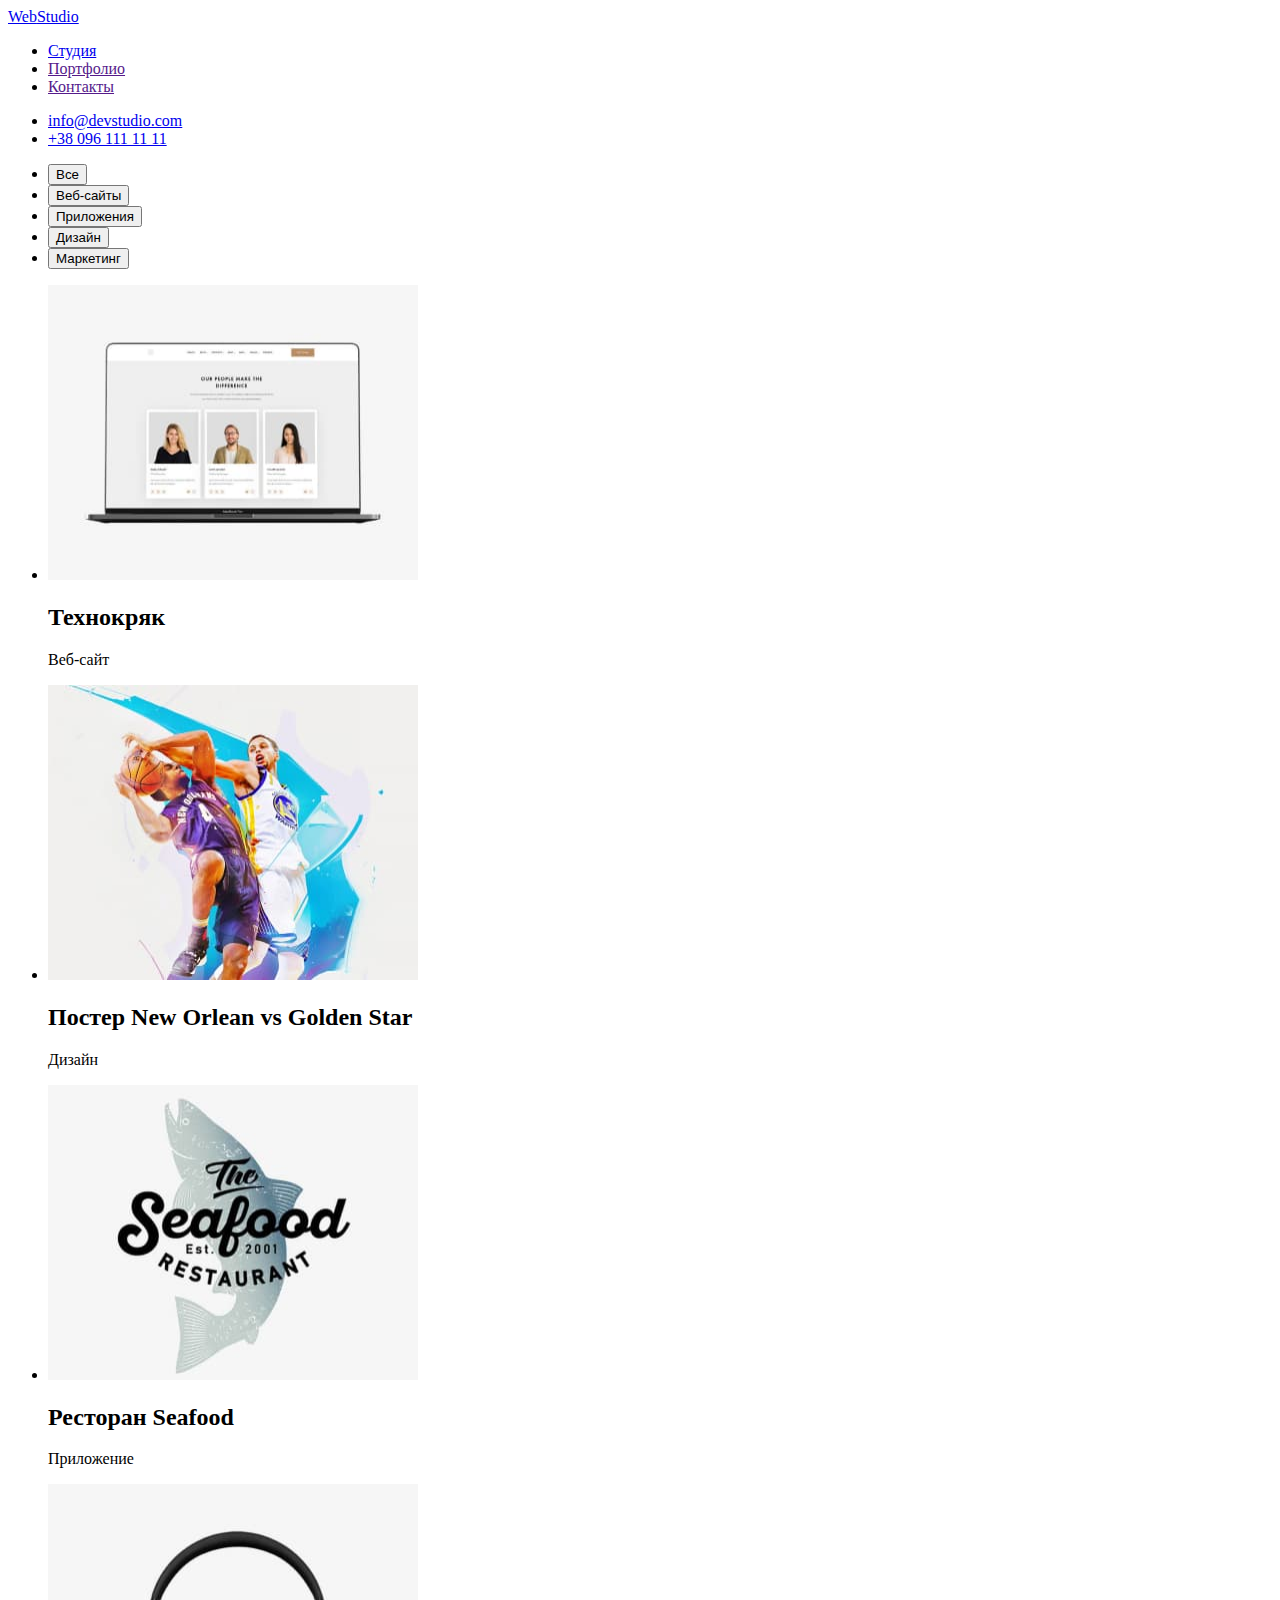
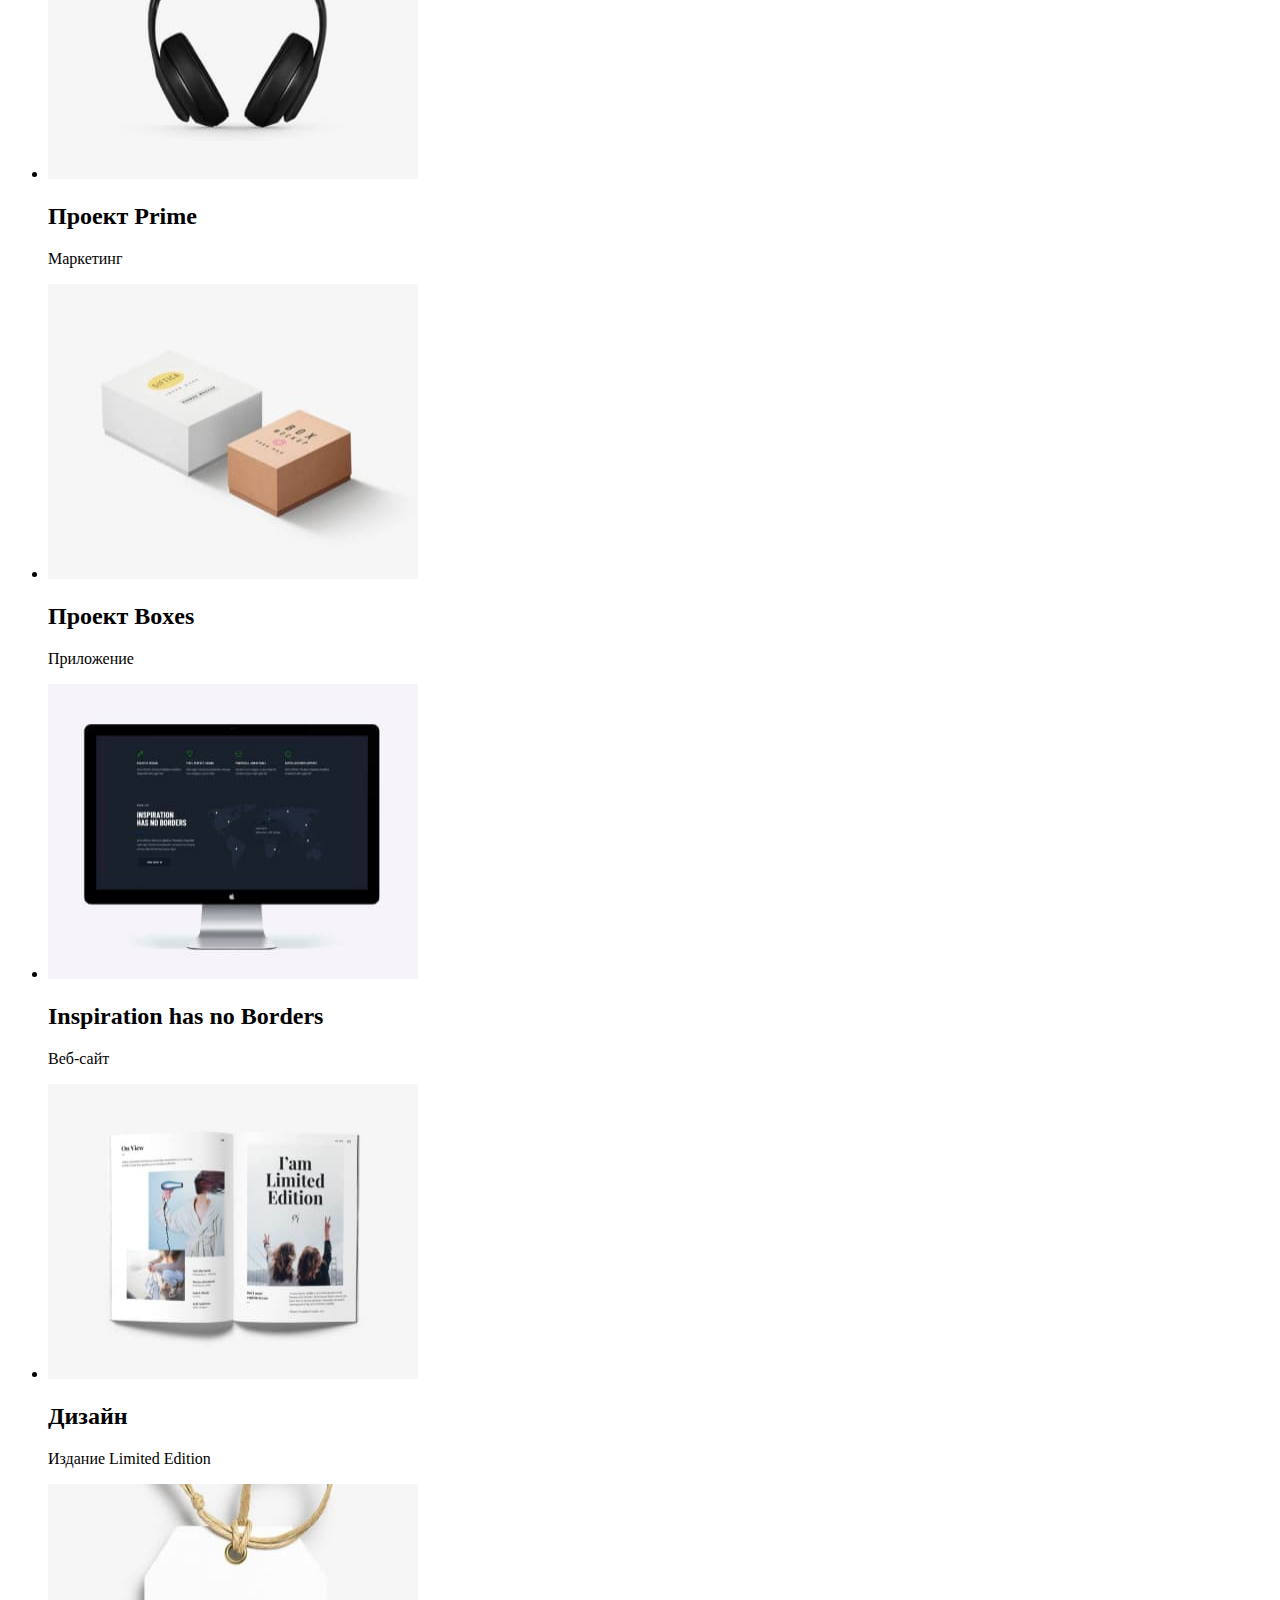
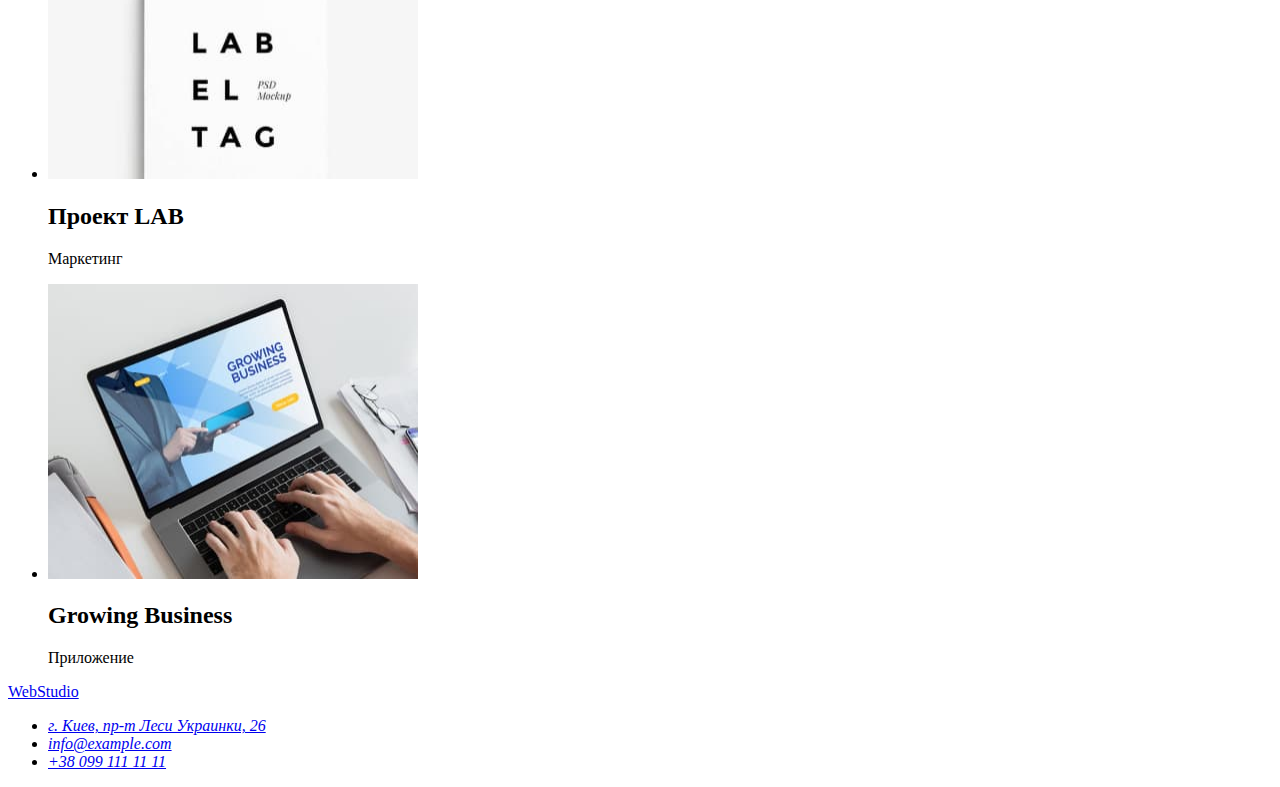
==== portfolio.html @ 89feb9c4 "+ шрифт" ====
<!DOCTYPE html>
<html lang="ru">
  <head>
    <meta charset="UTF-8" />
    <meta http-equiv="X-UA-Compatible" content="IE=edge" />
    <meta name="viewport" content="width=device-width, initial-scale=1.0" />
    <link rel="preconnect" href="https://fonts.googleapis.com" />
    <link rel="preconnect" href="https://fonts.gstatic.com" crossorigin />
    <link
      href="https://fonts.googleapis.com/css2?family=Raleway:wght@700&family=Roboto:wght@400;500;700;900&display=swap"
      rel="stylesheet"
    />
    <link rel="stylesheet" href="./css/styles.css" />
    <title>Портфолио</title>
  </head>
  <body>
    <header>
      <nav>
        <a href="/">Web<span>Studio</span></a>
        <ul>
          <li><a href="/index.html">Студия</a></li>
          <li><a href="">Портфолио</a></li>
          <li><a href="">Контакты</a></li>
        </ul>
      </nav>
      <ul>
        <li>
          <a href="mailto:info@devstudio.com">info@devstudio.com</a>
        </li>
        <li>
          <a href="tel:+380961111111">+38 096 111 11 11</a>
        </li>
      </ul>
    </header>
    <main>
      <section>
        <h1 hidden>Портфолио</h1>
        <ul>
          <li><button type="button">Все</button></li>
          <li><button type="button">Веб-сайты</button></li>
          <li><button type="button">Приложения</button></li>
          <li><button type="button">Дизайн</button></li>
          <li><button type="button">Маркетинг</button></li>
        </ul>
      </section>
      <section>
        <ul>
          <li>
            <img src="./images/portfolio/img.jpg" alt="ноутбук" width="370" height="295" />
            <h2>Технокряк</h2>
            <p>Веб-сайт</p>
          </li>
          <li>
            <img src="./images/portfolio/img2.jpg" alt="баскетбол" width="370" height="295" />
            <h2 lang="en">Постер New Orlean vs Golden Star</h2>
            <p>Дизайн</p>
          </li>
          <li>
            <img src="./images/portfolio/img3.jpg" alt="ресторан" width="370" height="295" />
            <h2 lang="en">Ресторан Seafood</h2>
            <p>Приложение</p>
          </li>
          <li>
            <img src="./images/portfolio/img4.jpg" alt="наушники" width="370" height="295" />
            <h2 lang="en">Проект Prime</h2>
            <p>Маркетинг</p>
          </li>
          <li>
            <img src="./images/portfolio/img5.jpg" alt="коробки" width="370" height="295" />
            <h2 lang="en">Проект Boxes</h2>
            <p>Приложение</p>
          </li>
          <li>
            <img src="./images/portfolio/img6.jpg" alt="монитор" width="370" height="295" />
            <h2 lang="en">Inspiration has no Borders</h2>
            <p>Веб-сайт</p>
          </li>
          <li>
            <img src="./images/portfolio/img7.jpg" alt="книга" width="370" height="295" />
            <h2>Дизайн</h2>
            <p lang="en">Издание Limited Edition</p>
          </li>
          <li>
            <img src="./images/portfolio/img8.jpg" alt="бирка" width="370" height="295" />
            <h2 lang="en">Проект LAB</h2>
            <p>Маркетинг</p>
          </li>
          <li>
            <img src="./images/portfolio/img9.jpg" alt="ноутбук" width="370" height="295" />
            <h2 lang="en">Growing Business</h2>
            <p>Приложение</p>
          </li>
        </ul>
      </section>
    </main>
    <footer>
      <a href="/">Web<span>Studio</span></a>
      <address>
        <ul>
          <li>
            <a
              href="https://goo.gl/maps/9qmAzHa2wMczzQS48"
              target="_blank"
              rel="noopener noreferrer"
              >г. Киев, пр-т Леси Украинки, 26</a
            >
          </li>
          <li>
            <a href="mailto:info@example.com">info@example.com</a>
          </li>
          <li>
            <a href="tel:+380991111111">+38 099 111 11 11</a>
          </li>
        </ul>
      </address>
    </footer>
  </body>
</html>
---- css/styles.css ----
/* font-family: 'Raleway', sans-serif;
font-family: 'Roboto', sans-serif; */
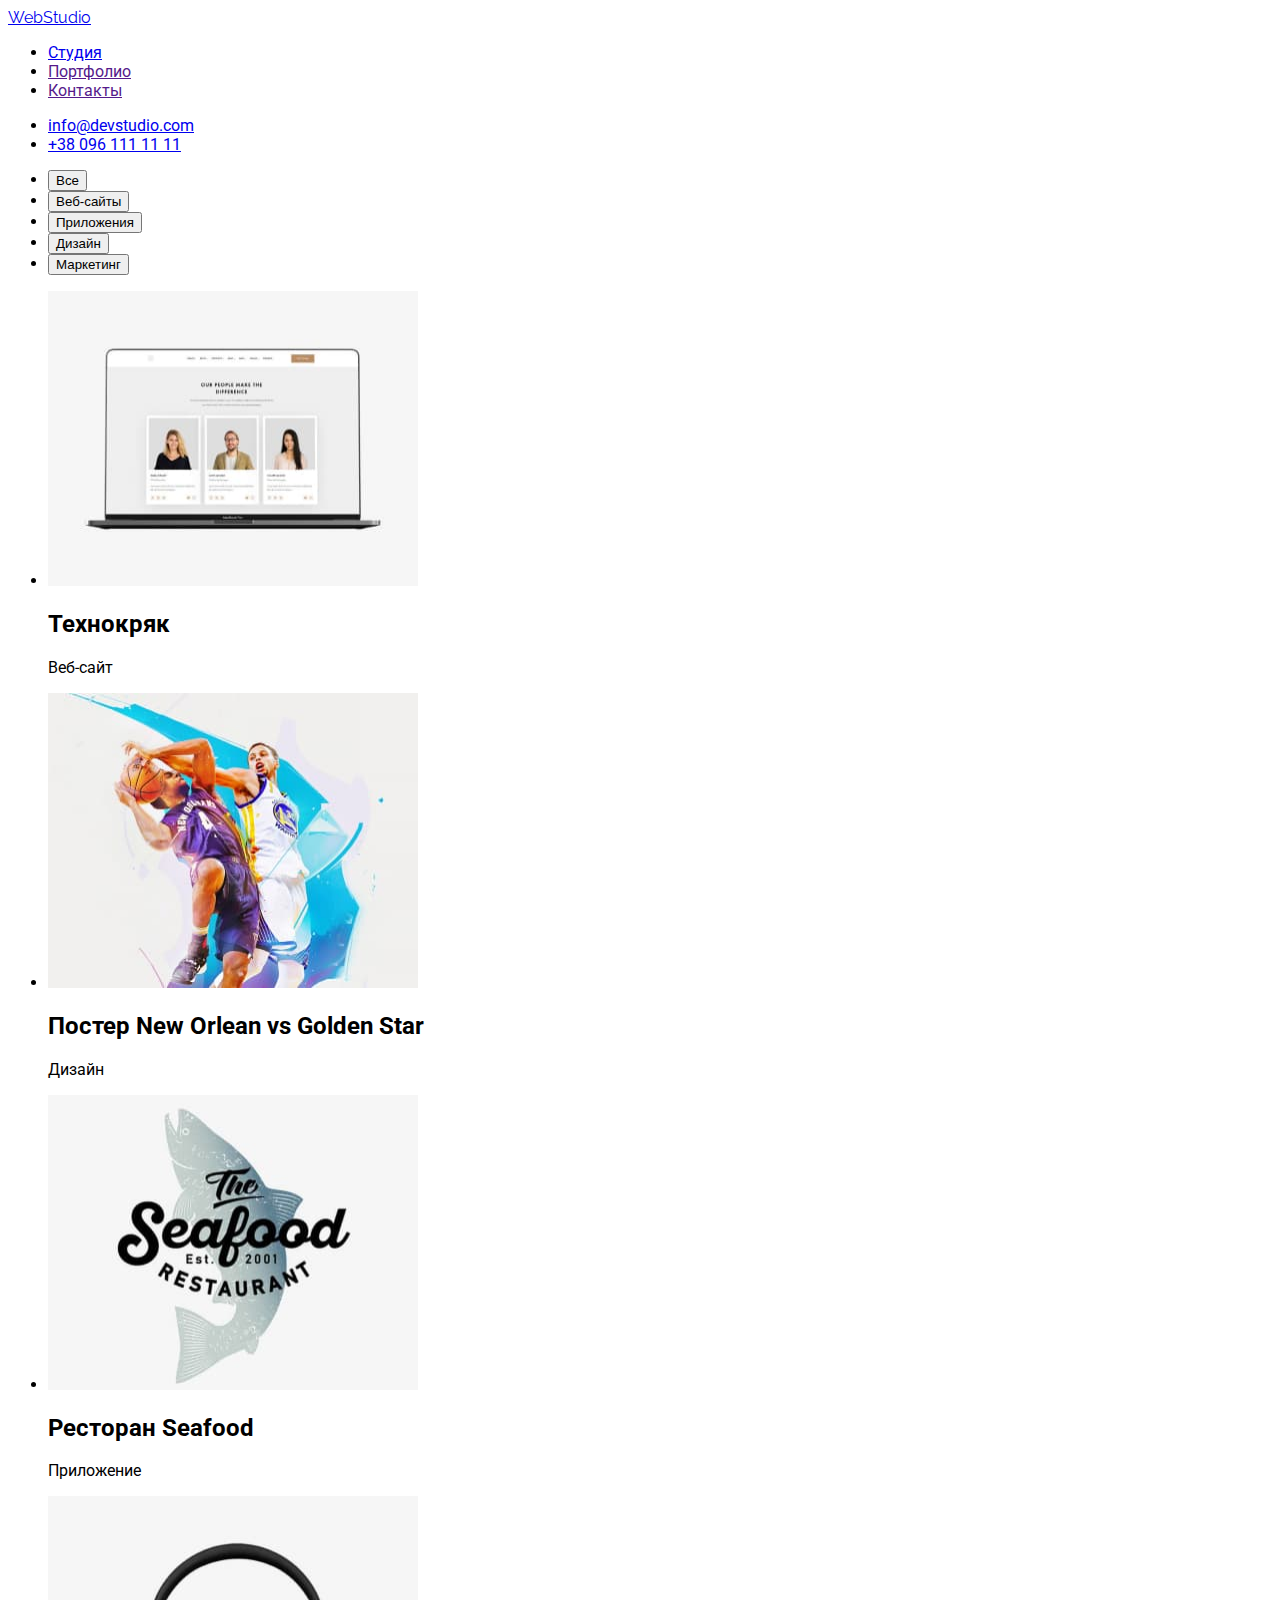
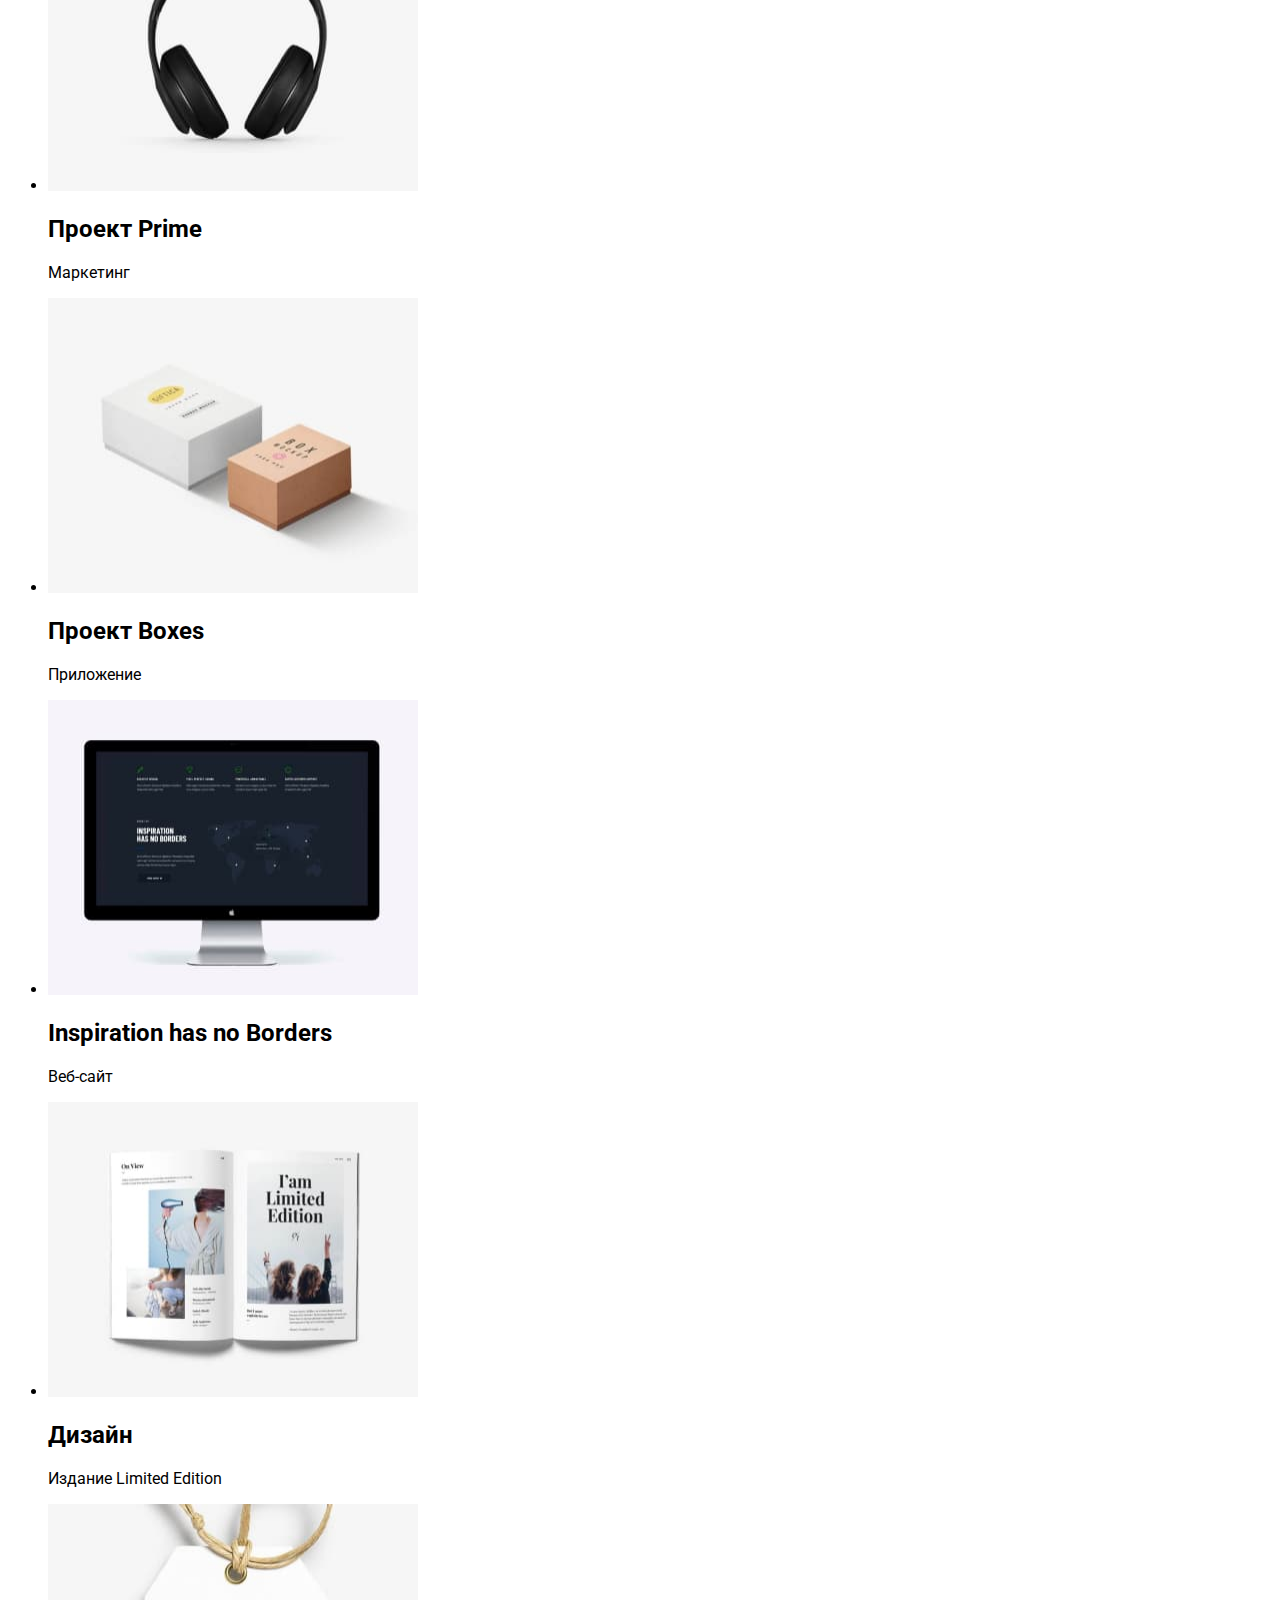
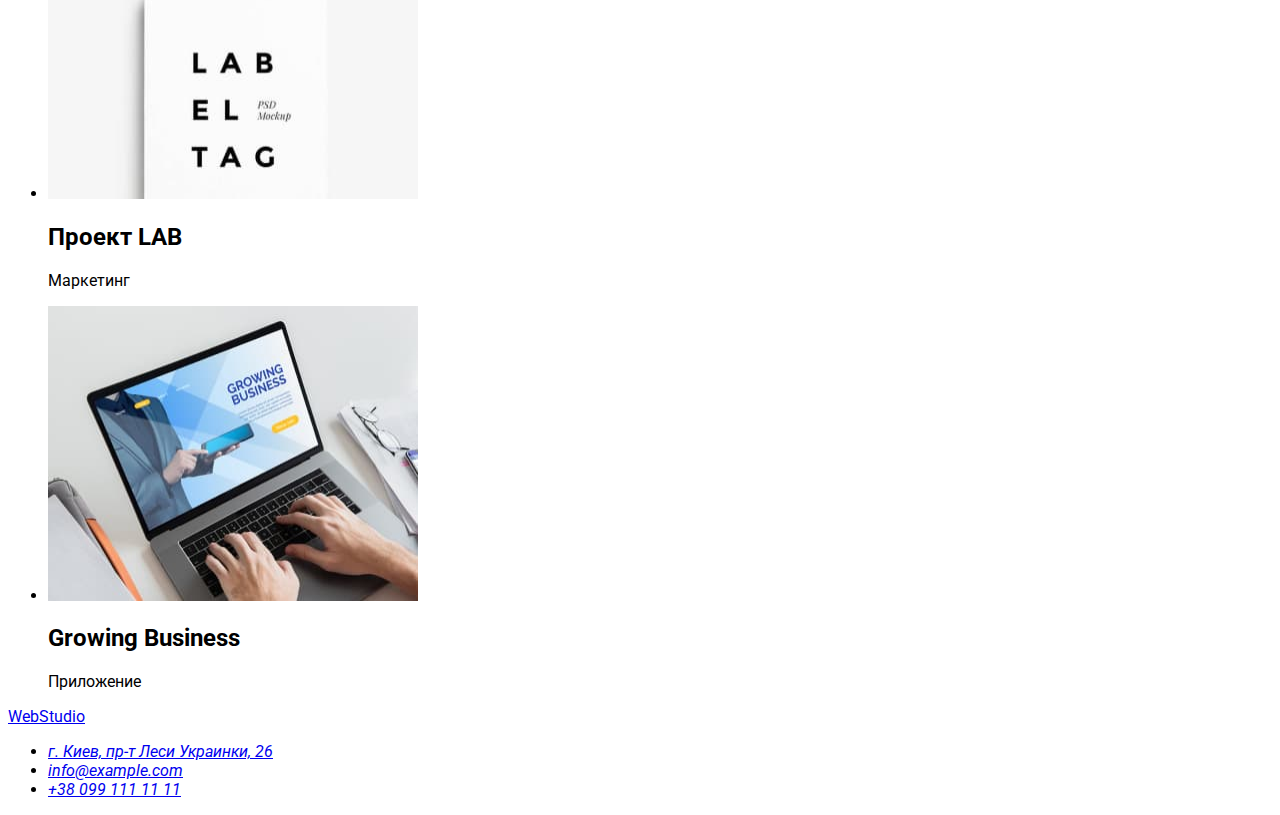
==== commit cb4f71e2: "pause" ====
--- a/portfolio.html
+++ b/portfolio.html
@@ -16,7 +16,7 @@
   <body>
     <header>
       <nav>
-        <a href="/">Web<span>Studio</span></a>
+        <a class="logo-style" href="/">Web<span class="logo-studio">Studio</span></a>
         <ul>
           <li><a href="/index.html">Студия</a></li>
           <li><a href="">Портфолио</a></li>
@@ -94,7 +94,7 @@
       </section>
     </main>
     <footer>
-      <a href="/">Web<span>Studio</span></a>
+      <a class="logo-style-footer" href="/">Web<span class="logo-studio-footer">Studio</span></a>
       <address>
         <ul>
           <li>
--- a/css/styles.css
+++ b/css/styles.css
@@ -1,2 +1,33 @@
 /* font-family: 'Raleway', sans-serif;
 font-family: 'Roboto', sans-serif; */
+
+:root {
+  --primary-font: 'Roboto', sans-serif;
+  --secondary-font: 'Raleway', sans-serif;
+  --primary-text: #757575;
+  --secondary-text: #212121;
+  --accent-color: #2196f3;
+}
+
+body {
+  font-family: var(--primary-font);
+}
+
+@@@@@@@@@@@@@@@@@@@@@@@@@@@@@@@@@@@@@@@@@ /* Logo */@@@@@@@@@@@@@@@@@@@@@@@@@@@@@@@@@@@@@@@@@;
+
+.logo-style {
+  color: var(--accent-color);
+}
+
+.logo-style,
+.logo-studio {
+  font-family: var(--secondary-font);
+}
+
+.link {
+  text-decoration: none;
+}
+
+.list {
+  list-style: none;
+}
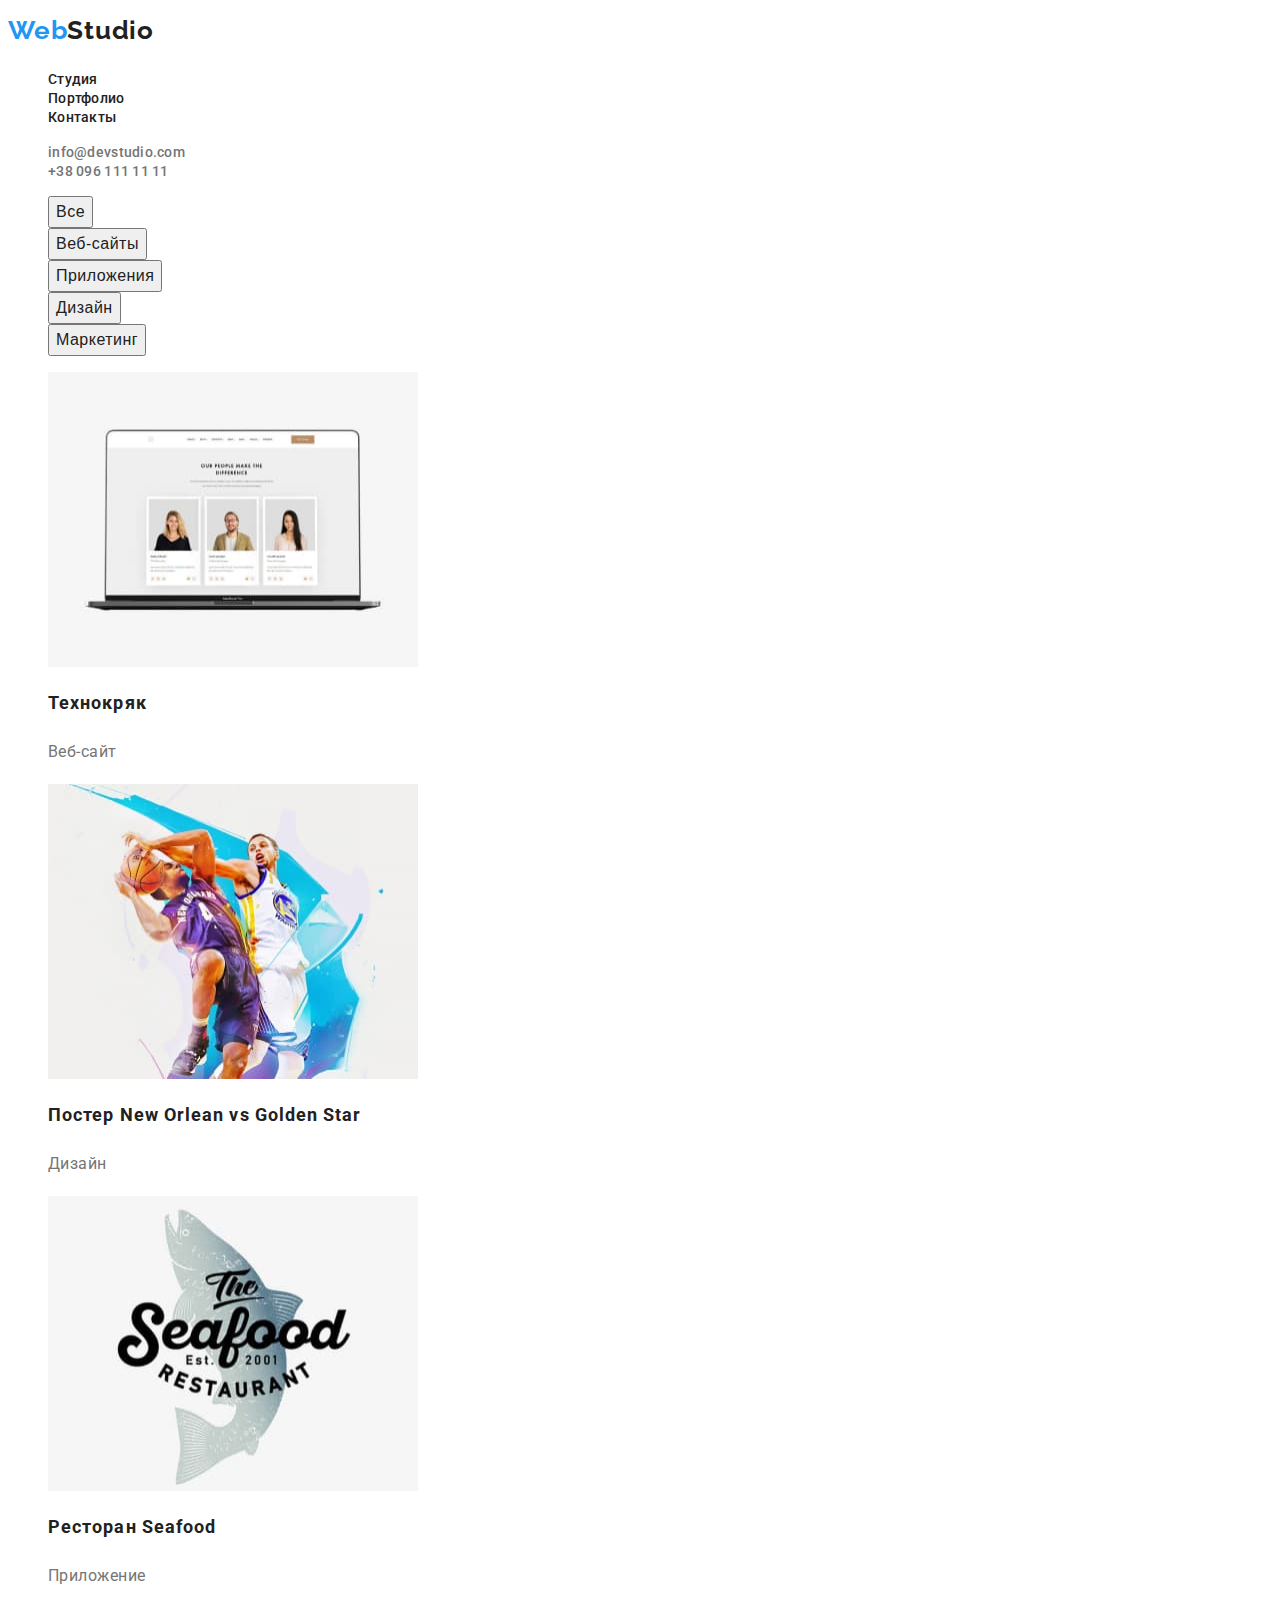
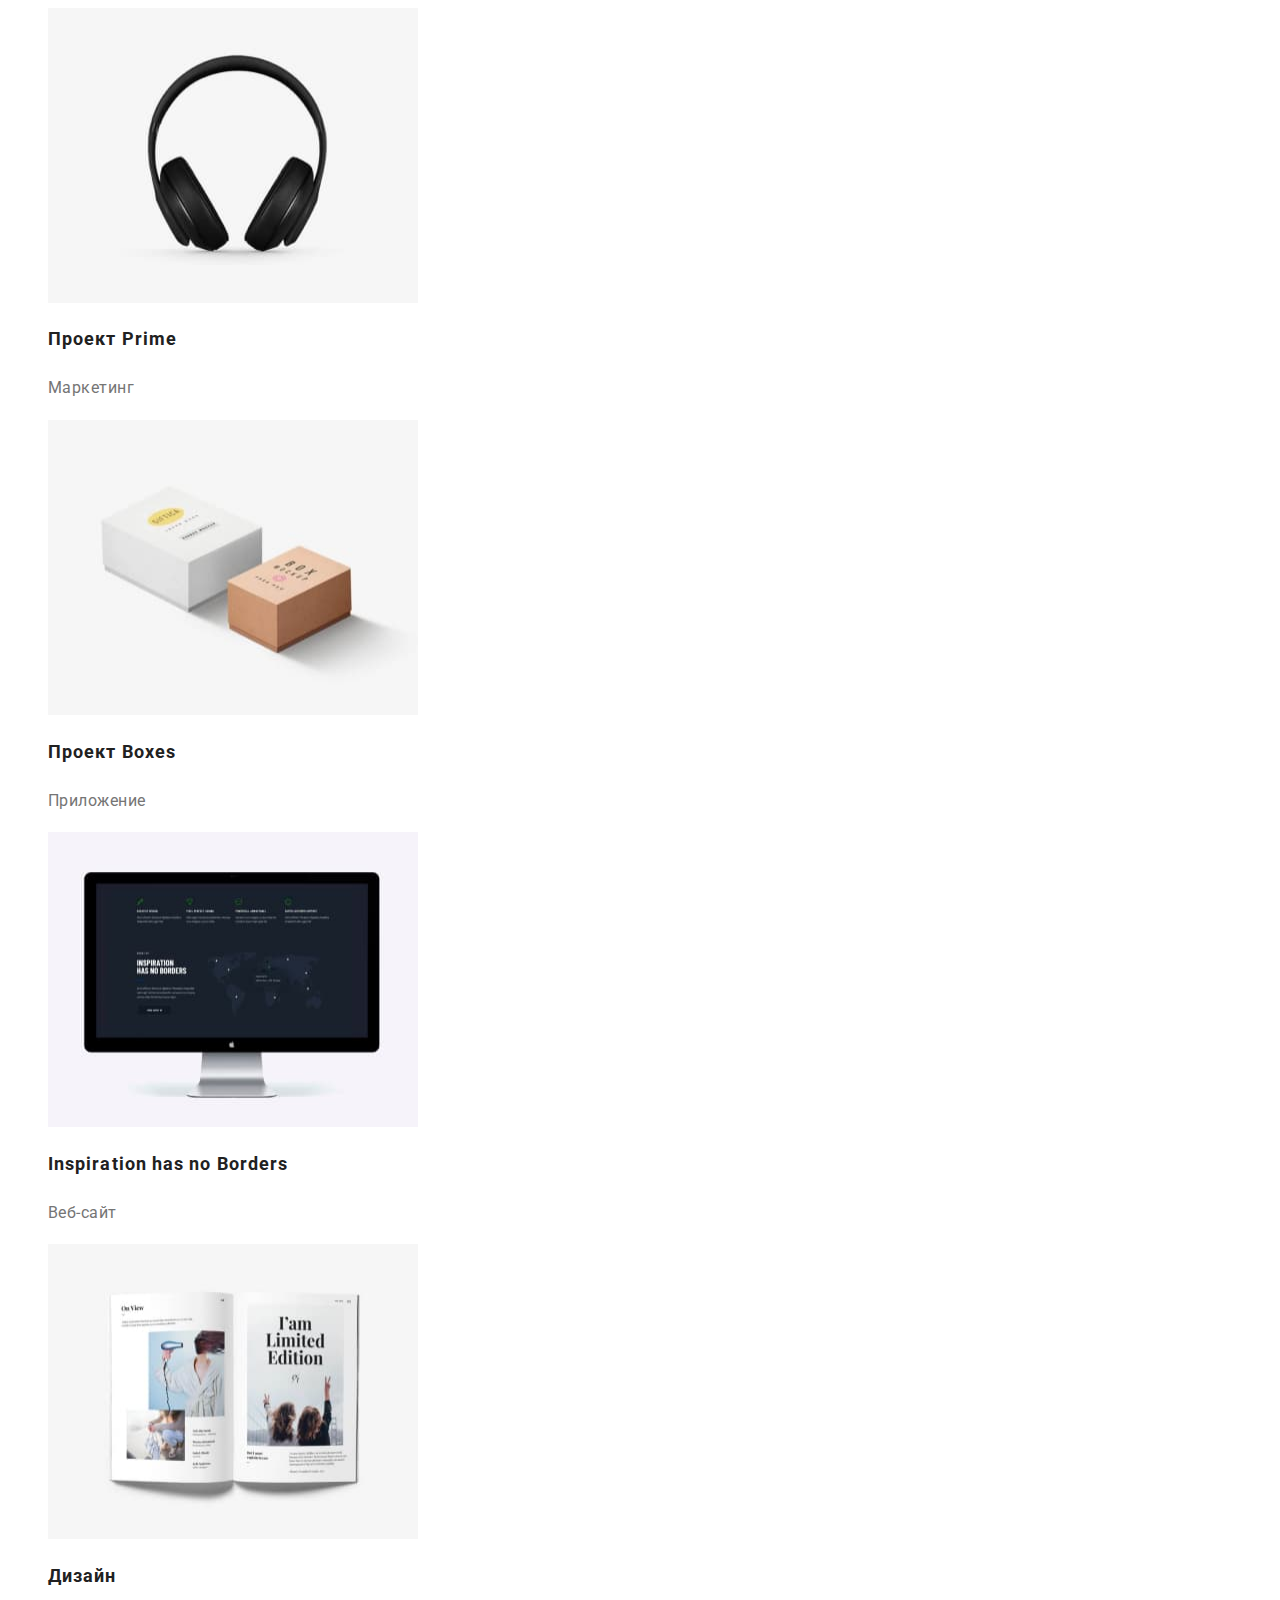
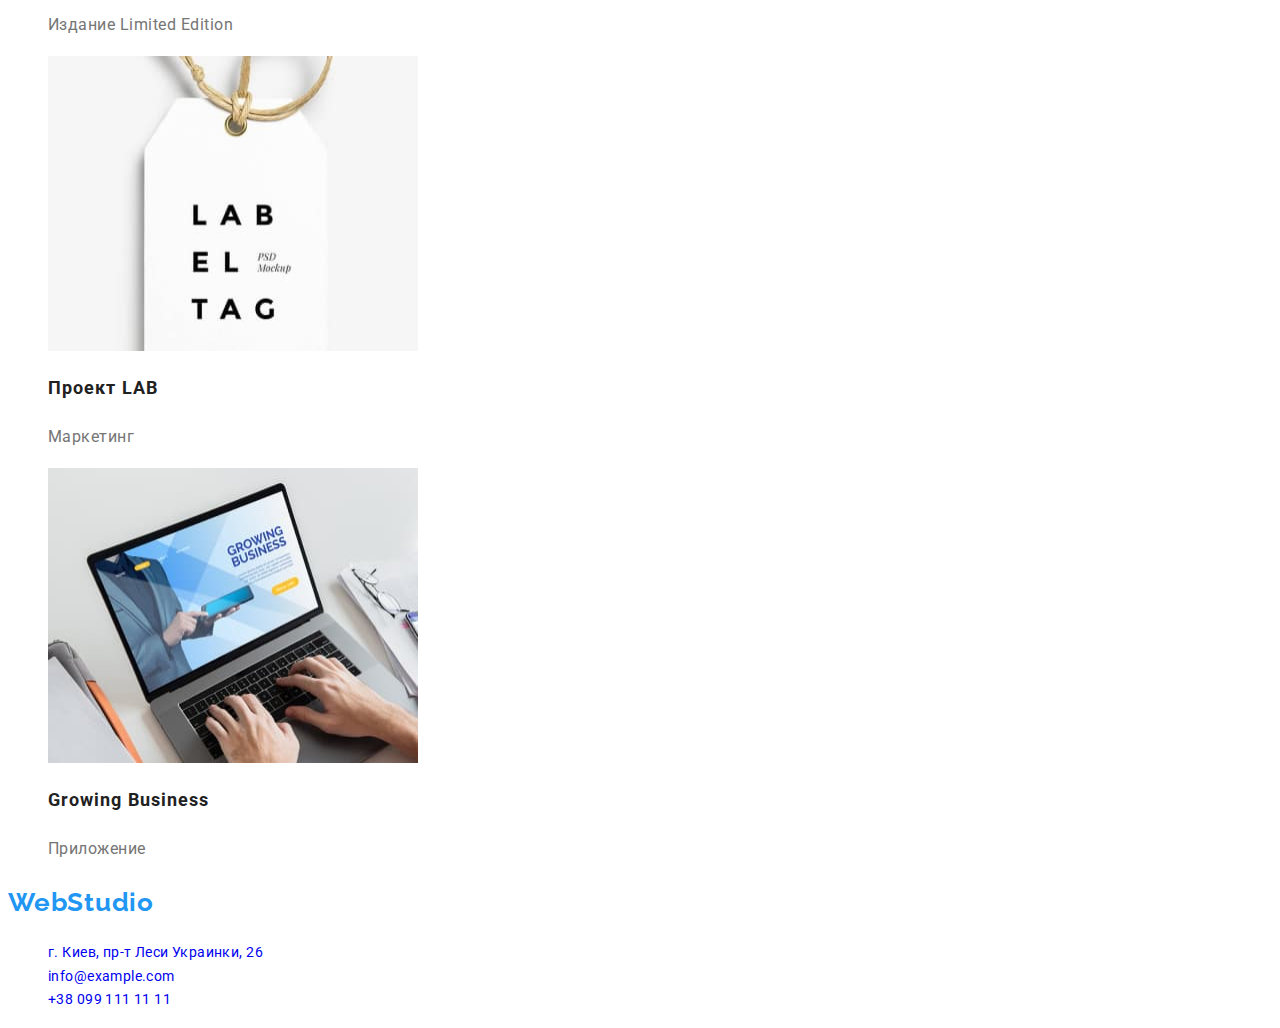
==== commit f835c430: "fatality" ====
--- a/portfolio.html
+++ b/portfolio.html
@@ -15,101 +15,107 @@
   </head>
   <body>
     <header>
+      <!-- logo -->
       <nav>
-        <a class="logo-style" href="/">Web<span class="logo-studio">Studio</span></a>
-        <ul>
-          <li><a href="/index.html">Студия</a></li>
-          <li><a href="">Портфолио</a></li>
-          <li><a href="">Контакты</a></li>
+        <a class="logo-style link" href="/">Web<span class="logo-studio link">Studio</span> </a>
+        <!-- /Logo -->
+        <ul class="menu-list list">
+          <li class="menu-item"><a class="menu-link link" href="/index.html">Студия</a></li>
+          <li class="menu-item"><a class="menu-link link" href="/portfolio.html">Портфолио</a></li>
+          <li class="menu-item"><a class="menu-link link" href="">Контакты</a></li>
         </ul>
       </nav>
-      <ul>
+      <ul class="list">
         <li>
-          <a href="mailto:info@devstudio.com">info@devstudio.com</a>
+          <a class="contact link" href="mailto:info@devstudio.com">info@devstudio.com</a>
         </li>
         <li>
-          <a href="tel:+380961111111">+38 096 111 11 11</a>
+          <a class="contact link" href="tel:+380961111111">+38 096 111 11 11</a>
         </li>
       </ul>
     </header>
     <main>
       <section>
         <h1 hidden>Портфолио</h1>
-        <ul>
-          <li><button type="button">Все</button></li>
-          <li><button type="button">Веб-сайты</button></li>
-          <li><button type="button">Приложения</button></li>
-          <li><button type="button">Дизайн</button></li>
-          <li><button type="button">Маркетинг</button></li>
+        <ul class="list">
+          <li><button class="style-btm-filter" type="button">Все</button></li>
+          <li><button class="style-btm-filter" type="button">Веб-сайты</button></li>
+          <li><button class="style-btm-filter" type="button">Приложения</button></li>
+          <li><button class="style-btm-filter" type="button">Дизайн</button></li>
+          <li><button class="style-btm-filter" type="button">Маркетинг</button></li>
         </ul>
       </section>
       <section>
-        <ul>
+        <ul class="list">
           <li>
             <img src="./images/portfolio/img.jpg" alt="ноутбук" width="370" height="295" />
-            <h2>Технокряк</h2>
-            <p>Веб-сайт</p>
+            <h2 class="gallery-jpg">Технокряк</h2>
+            <p class="general-description">Веб-сайт</p>
           </li>
           <li>
             <img src="./images/portfolio/img2.jpg" alt="баскетбол" width="370" height="295" />
-            <h2 lang="en">Постер New Orlean vs Golden Star</h2>
-            <p>Дизайн</p>
+            <h2 class="gallery-jpg" lang="en">Постер New Orlean vs Golden Star</h2>
+            <p class="general-description">Дизайн</p>
           </li>
           <li>
             <img src="./images/portfolio/img3.jpg" alt="ресторан" width="370" height="295" />
-            <h2 lang="en">Ресторан Seafood</h2>
-            <p>Приложение</p>
+            <h2 class="gallery-jpg" lang="en">Ресторан Seafood</h2>
+            <p class="general-description">Приложение</p>
           </li>
           <li>
             <img src="./images/portfolio/img4.jpg" alt="наушники" width="370" height="295" />
-            <h2 lang="en">Проект Prime</h2>
-            <p>Маркетинг</p>
+            <h2 class="gallery-jpg" lang="en">Проект Prime</h2>
+            <p class="general-description">Маркетинг</p>
           </li>
           <li>
             <img src="./images/portfolio/img5.jpg" alt="коробки" width="370" height="295" />
-            <h2 lang="en">Проект Boxes</h2>
-            <p>Приложение</p>
+            <h2 class="gallery-jpg" lang="en">Проект Boxes</h2>
+            <p class="general-description">Приложение</p>
           </li>
           <li>
             <img src="./images/portfolio/img6.jpg" alt="монитор" width="370" height="295" />
-            <h2 lang="en">Inspiration has no Borders</h2>
-            <p>Веб-сайт</p>
+            <h2 class="gallery-jpg" lang="en">Inspiration has no Borders</h2>
+            <p class="general-description">Веб-сайт</p>
           </li>
           <li>
             <img src="./images/portfolio/img7.jpg" alt="книга" width="370" height="295" />
-            <h2>Дизайн</h2>
-            <p lang="en">Издание Limited Edition</p>
+            <h2 class="gallery-jpg">Дизайн</h2>
+            <p class="general-description" lang="en">Издание Limited Edition</p>
           </li>
           <li>
             <img src="./images/portfolio/img8.jpg" alt="бирка" width="370" height="295" />
-            <h2 lang="en">Проект LAB</h2>
-            <p>Маркетинг</p>
+            <h2 class="gallery-jpg" lang="en">Проект LAB</h2>
+            <p class="general-description">Маркетинг</p>
           </li>
           <li>
             <img src="./images/portfolio/img9.jpg" alt="ноутбук" width="370" height="295" />
-            <h2 lang="en">Growing Business</h2>
-            <p>Приложение</p>
+            <h2 class="gallery-jpg" lang="en">Growing Business</h2>
+            <p class="general-description">Приложение</p>
           </li>
         </ul>
       </section>
     </main>
     <footer>
-      <a class="logo-style-footer" href="/">Web<span class="logo-studio-footer">Studio</span></a>
+      <a class="logo-style-footer link" href="/"
+        >Web<span class="logo-studio-footer link">Studio</span>
+      </a>
       <address>
-        <ul>
+        <ul class="list">
           <li>
             <a
+              class="contact-map link"
               href="https://goo.gl/maps/9qmAzHa2wMczzQS48"
               target="_blank"
               rel="noopener noreferrer"
-              >г. Киев, пр-т Леси Украинки, 26</a
             >
+              г. Киев, пр-т Леси Украинки, 26
+            </a>
           </li>
           <li>
-            <a href="mailto:info@example.com">info@example.com</a>
+            <a class="contact-footer link" href="mailto:info@example.com">info@example.com</a>
           </li>
           <li>
-            <a href="tel:+380991111111">+38 099 111 11 11</a>
+            <a class="contact-footer link" href="tel:+380991111111">+38 099 111 11 11</a>
           </li>
         </ul>
       </address>
--- a/css/styles.css
+++ b/css/styles.css
@@ -7,20 +7,23 @@
   --primary-text: #757575;
   --secondary-text: #212121;
   --accent-color: #2196f3;
+  --secondary-text-white: #ffffff;
 }
 
 body {
   font-family: var(--primary-font);
-}
-
-@@@@@@@@@@@@@@@@@@@@@@@@@@@@@@@@@@@@@@@@@ /* Logo */@@@@@@@@@@@@@@@@@@@@@@@@@@@@@@@@@@@@@@@@@;
-
-.logo-style {
-  color: var(--accent-color);
+  color: var(--primary-text);
+}
+
+address {
+  font-family: var(--primary-font);
+  font-style: normal;
 }
 
 .logo-style,
-.logo-studio {
+.logo-studio,
+.logo-style-footer,
+.logo-studio-footer {
   font-family: var(--secondary-font);
 }
 
@@ -31,3 +34,210 @@
 .list {
   list-style: none;
 }
+
+/* Logo */ /* Logo */ /* Logo */ /* Logo */ /* Logo */
+.logo-style {
+  color: var(--accent-color);
+}
+.logo-studio {
+  color: var(--secondary-text);
+}
+
+.logo-style-footer {
+  color: var(--accent-color);
+}
+.logo-studio-footer {
+  /* color: var(--secondary-text-white); */
+}
+.logo-style {
+  font-weight: 700;
+  font-size: 26px;
+  line-height: 1.19cm;
+  letter-spacing: 0.03em;
+}
+.logo-studio {
+  font-weight: 700;
+  font-size: 26px;
+  line-height: 1.19cm;
+  letter-spacing: 0.03em;
+}
+
+.logo-style-footer {
+  font-weight: 700;
+  font-size: 26px;
+  line-height: 1.19cm;
+  letter-spacing: 0.03em;
+}
+.logo-studio-footer {
+  font-weight: 700;
+  font-size: 26px;
+  line-height: 1.19cm;
+  letter-spacing: 0.03em;
+}
+/* /Logo */ /* /Logo */ /* /Logo */ /* /Logo */ /* /Logo */
+
+/* header */ /* header */ /* header */ /* header */ /* header */
+.menu-link:hover,
+.menu-link:focus {
+  color: var(--accent-color);
+}
+
+.contact:hover,
+.contact:focus {
+  color: var(--accent-color);
+}
+
+.contact-footer:hover,
+.contact-footer:focus {
+  color: var(--accent-color);
+}
+
+.contact-map:hover,
+.contact-map:focus {
+  color: var(--accent-color);
+}
+
+.menu-link {
+  font-weight: 500;
+  font-size: 14px;
+  line-height: 1.14;
+  letter-spacing: 0.02em;
+  color: var(--secondary-text);
+}
+
+/* /header */ /* /header */ /* /header */ /* /header */ /* /header */
+
+/* Description */ /* Description */ /* Description */ /* Description */
+
+.description-header {
+  font-weight: 900;
+  font-size: 44px;
+  line-height: 1.36;
+  text-align: center;
+  letter-spacing: 0.06em;
+  text-transform: uppercase;
+  /* color: var(--secondary-text-white); */
+}
+
+.style-btm {
+  font-weight: 700;
+  font-size: 16px;
+  line-height: 1.88;
+  display: flex;
+  letter-spacing: 0.06em;
+  align-items: center;
+  text-align: center;
+  cursor: pointer;
+}
+
+.style-btm:hover,
+.style-btm:focus {
+  background-color: var(--accent-color);
+  color: var(--secondary-text-white);
+}
+.description-hdr {
+  font-weight: 700;
+  font-size: 14px;
+  line-height: 1.14;
+  letter-spacing: 0.03em;
+  text-transform: uppercase;
+  color: var(--secondary-text);
+}
+
+.description-text {
+  font-weight: 400;
+  font-size: 14px;
+  line-height: 1.71;
+  letter-spacing: 0.03em;
+}
+
+/* Description */ /* Description */ /* Description */ /* Description */
+
+/* About */ /* About */ /* About */ /* About */ /* About */ /* About */
+.titel {
+  font-weight: 700;
+  font-size: 36px;
+  line-height: 1.166;
+  text-align: center;
+  letter-spacing: 0.03em;
+  color: var(--secondary-text);
+}
+
+/* About */ /* About */ /* About */ /* About */ /* About */ /* About */
+
+/* Team */ /* Team */ /* Team */ /* Team */ /* Team */ /* Team */ /* Team */
+
+.team-name {
+  font-weight: 500;
+  font-size: 16px;
+  line-height: 1.19;
+  text-align: center;
+  letter-spacing: 0.03em;
+  color: var(--secondary-text);
+}
+
+.team-job {
+  font-weight: 400;
+  font-size: 16px;
+  line-height: 1.19;
+  text-align: center;
+  letter-spacing: 0.03em;
+}
+/* Team */ /* Team */ /* Team */ /* Team */ /* Team */ /* Team */ /* Team */
+
+/* contact */ /* contact */ /* contact */ /* contact */ /* contact */
+.contact {
+  font-weight: 500;
+  font-size: 14px;
+  line-height: 1.14;
+  letter-spacing: 0.02em;
+  color: var(--primary-text);
+}
+
+.contact-map {
+  font-size: 14px;
+  line-height: 1.71;
+  letter-spacing: 0.03em;
+  /* color: var(--secondary-text-white); */
+}
+
+.contact-footer {
+  font-size: 14px;
+  line-height: 1.71;
+  letter-spacing: 0.03em;
+
+  /* color: rgba(255, 255, 255, 0.6); */
+}
+
+/* contact */ /* contact */ /* contact */ /* contact */ /* contact */
+
+/* PORTFOLIO */ /* PORTFOLIO */ /* PORTFOLIO */ /* PORTFOLIO */ /* PORTFOLIO */ /* PORTFOLIO */
+.style-btm-filter:hover,
+.style-btm-filter:focus {
+  background-color: var(--accent-color);
+  color: var(--secondary-text-white);
+}
+
+.style-btm-filter {
+  font-weight: 500;
+  font-size: 16px;
+  line-height: 1.62;
+  text-align: center;
+  letter-spacing: 0.03em;
+  color: var(--secondary-text);
+}
+
+.gallery-jpg {
+  font-weight: 700;
+  font-size: 18px;
+  line-height: 2;
+  letter-spacing: 0.06em;
+  color: var(--secondary-text);
+}
+
+.general-description {
+  font-size: 16px;
+  line-height: 1.88;
+  letter-spacing: 0.03em;
+}
+/* PORTFOLIO */ /* PORTFOLIO */ /* PORTFOLIO */ /* PORTFOLIO */ /* PORTFOLIO */ /* PORTFOLIO */
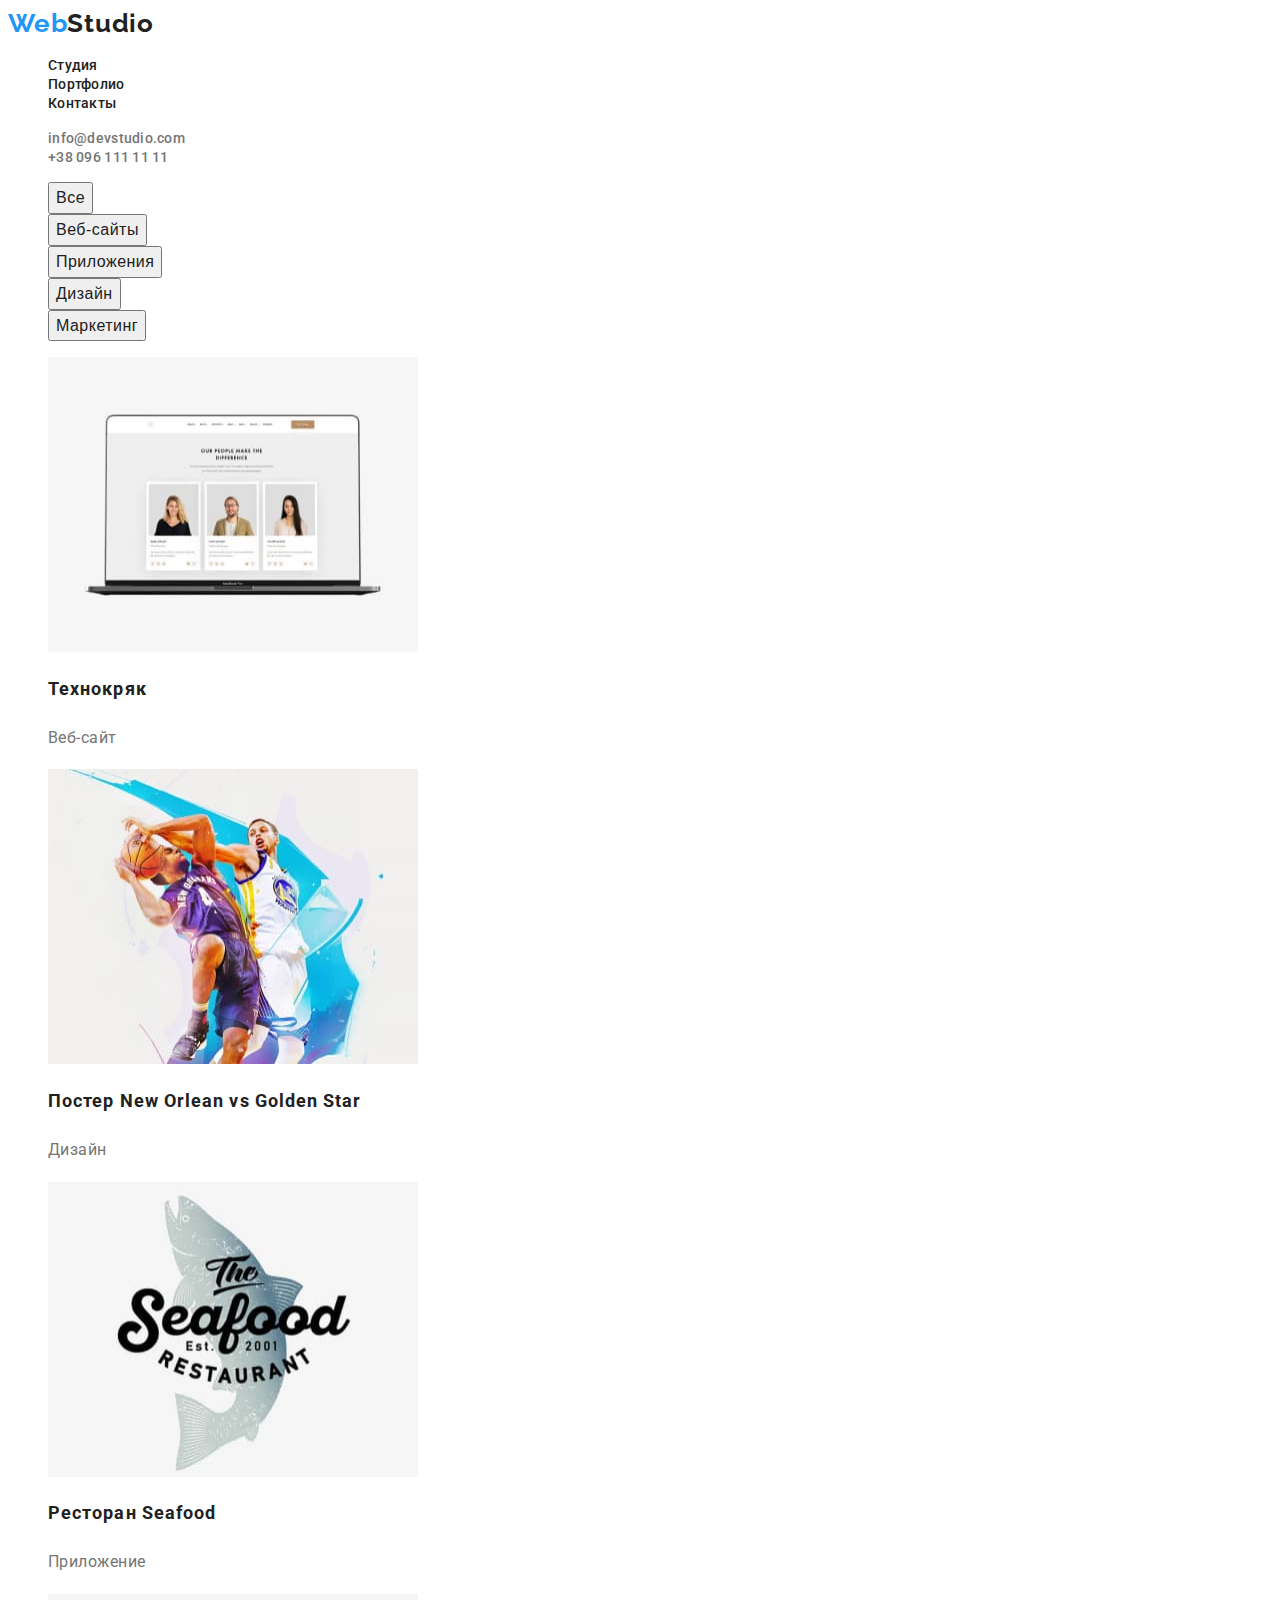
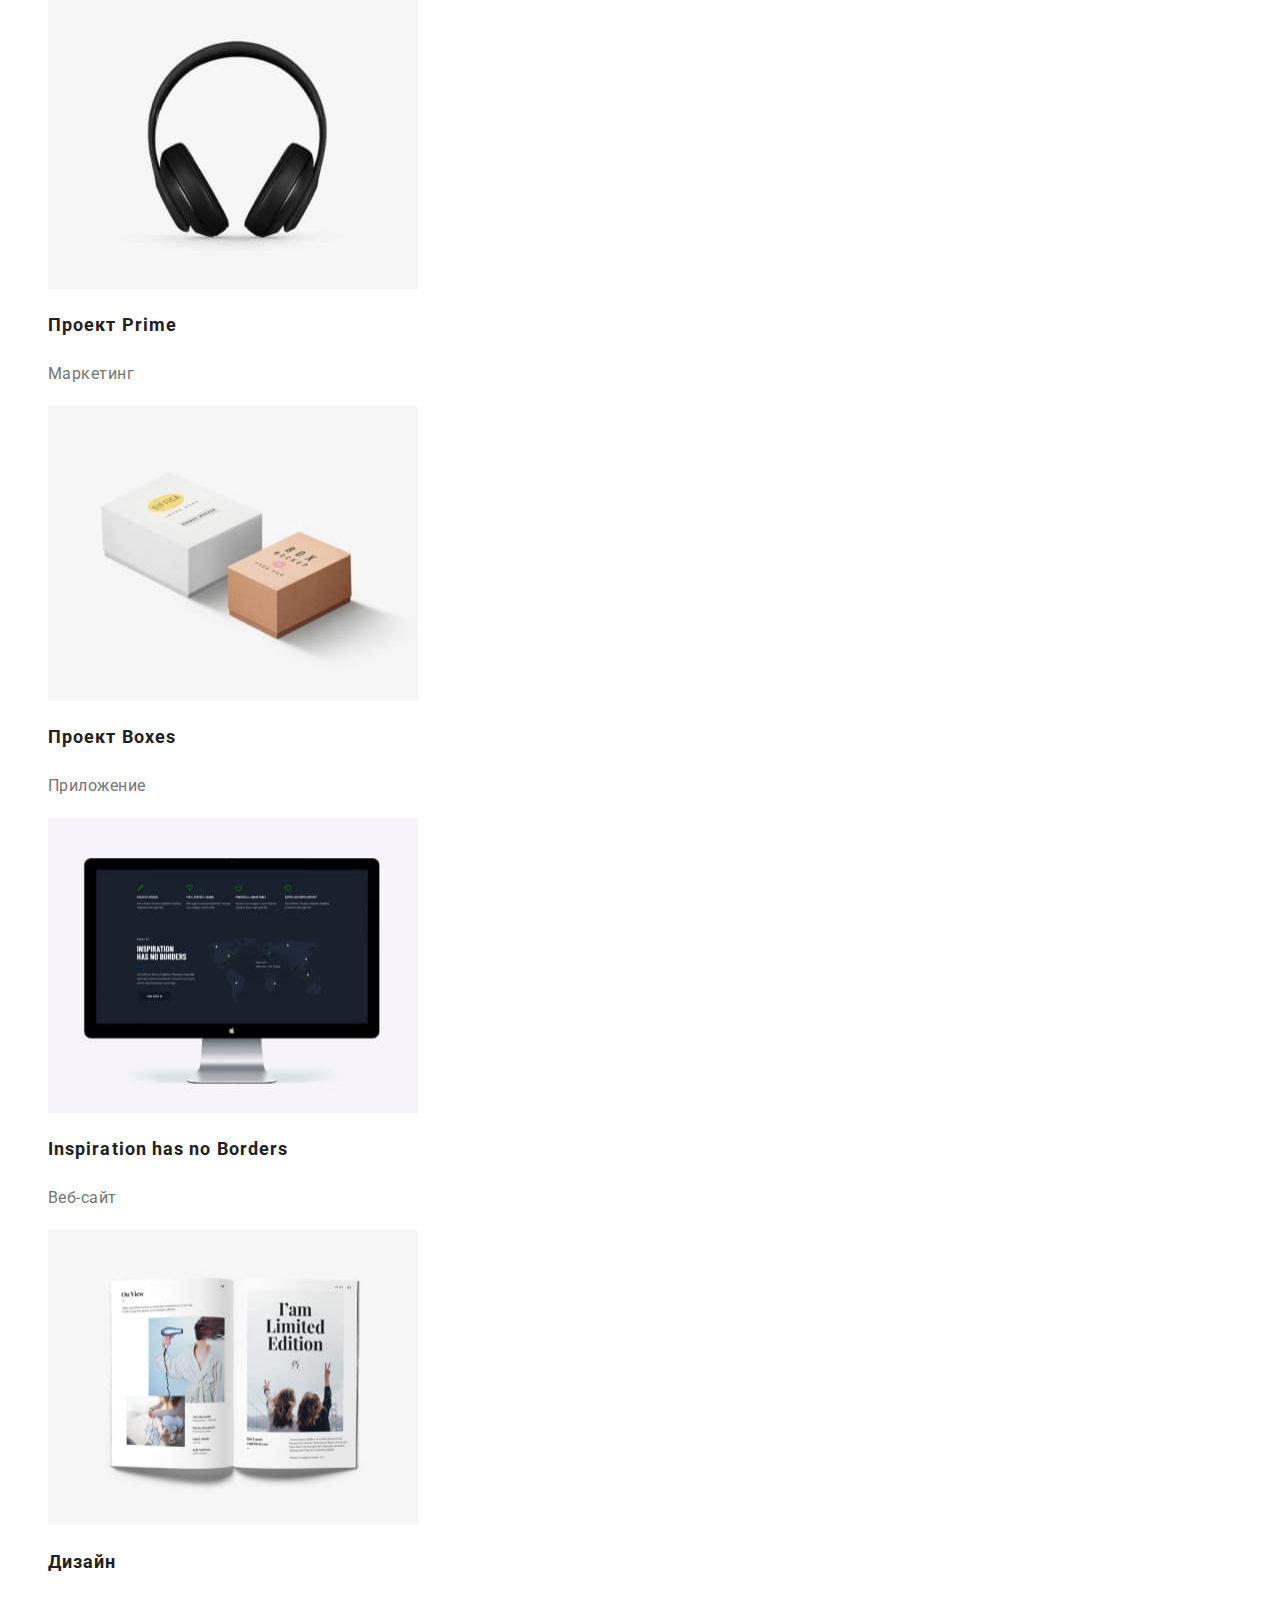
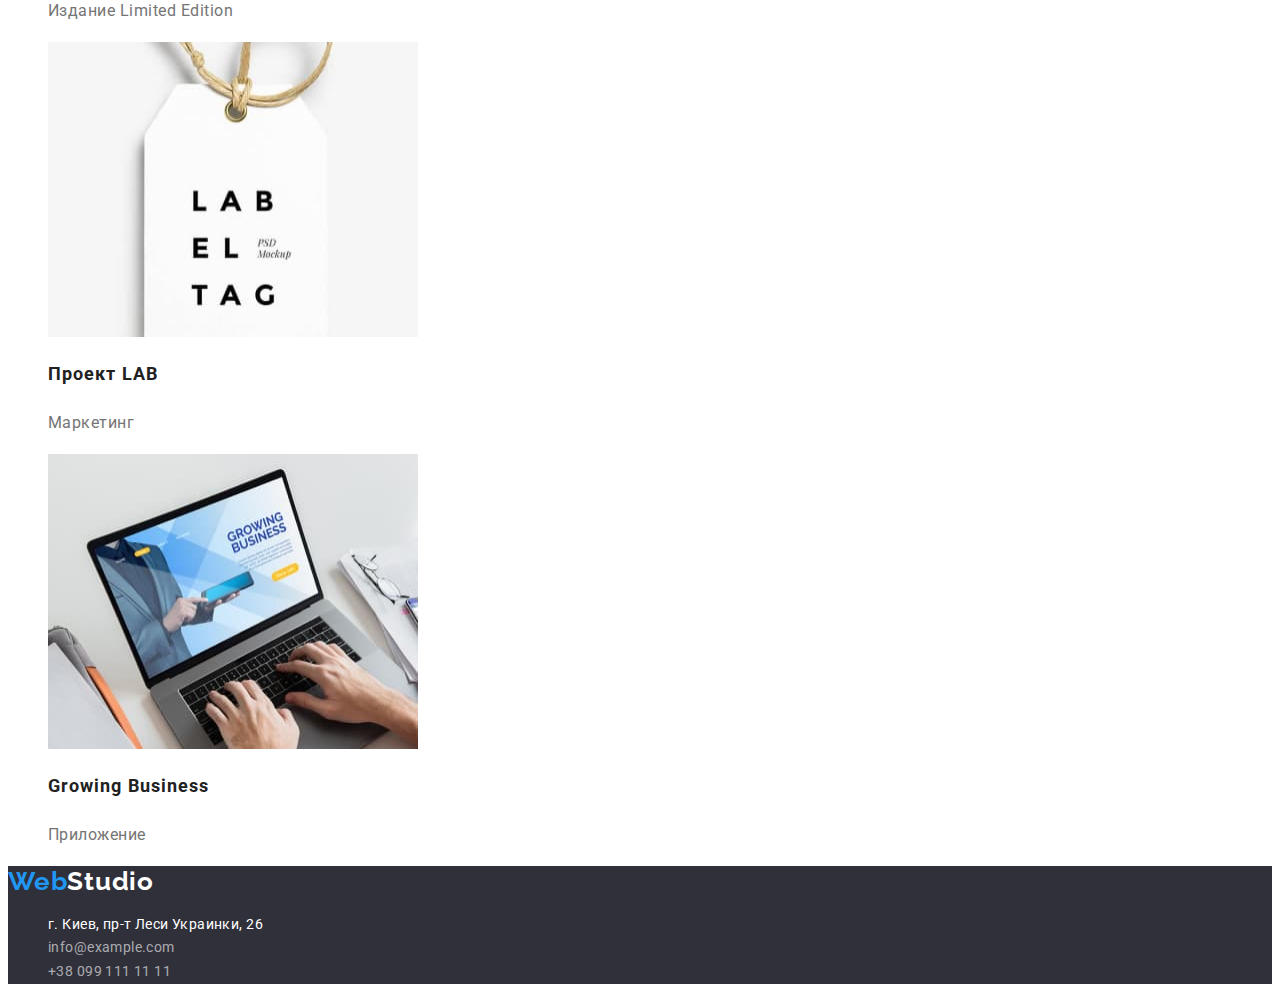
==== commit dd610723: "исправление" ====
--- a/portfolio.html
+++ b/portfolio.html
@@ -20,8 +20,8 @@
         <a class="logo-style link" href="/">Web<span class="logo-studio link">Studio</span> </a>
         <!-- /Logo -->
         <ul class="menu-list list">
-          <li class="menu-item"><a class="menu-link link" href="/index.html">Студия</a></li>
-          <li class="menu-item"><a class="menu-link link" href="/portfolio.html">Портфолио</a></li>
+          <li class="menu-item"><a class="menu-link link" href="./index.html">Студия</a></li>
+          <li class="menu-item"><a class="menu-link link" href="./portfolio.html">Портфолио</a></li>
           <li class="menu-item"><a class="menu-link link" href="">Контакты</a></li>
         </ul>
       </nav>
@@ -44,8 +44,6 @@
           <li><button class="style-btm-filter" type="button">Дизайн</button></li>
           <li><button class="style-btm-filter" type="button">Маркетинг</button></li>
         </ul>
-      </section>
-      <section>
         <ul class="list">
           <li>
             <img src="./images/portfolio/img.jpg" alt="ноутбук" width="370" height="295" />
@@ -95,11 +93,11 @@
         </ul>
       </section>
     </main>
-    <footer>
+    <footer class="footer">
       <a class="logo-style-footer link" href="/"
         >Web<span class="logo-studio-footer link">Studio</span>
       </a>
-      <address>
+      <address class="address">
         <ul class="list">
           <li>
             <a
--- a/css/styles.css
+++ b/css/styles.css
@@ -8,6 +8,7 @@
   --secondary-text: #212121;
   --accent-color: #2196f3;
   --secondary-text-white: #ffffff;
+  --hover-color-btm: #188ce8;
 }
 
 body {
@@ -15,9 +16,12 @@
   color: var(--primary-text);
 }
 
-address {
-  font-family: var(--primary-font);
+.address {
   font-style: normal;
+}
+
+.footer {
+  background-color: #2f303a;
 }
 
 .logo-style,
@@ -47,31 +51,31 @@
   color: var(--accent-color);
 }
 .logo-studio-footer {
-  /* color: var(--secondary-text-white); */
+  color: var(--secondary-text-white);
 }
 .logo-style {
   font-weight: 700;
   font-size: 26px;
-  line-height: 1.19cm;
+  line-height: 1.19;
   letter-spacing: 0.03em;
 }
 .logo-studio {
   font-weight: 700;
   font-size: 26px;
-  line-height: 1.19cm;
+  line-height: 1.19;
   letter-spacing: 0.03em;
 }
 
 .logo-style-footer {
   font-weight: 700;
   font-size: 26px;
-  line-height: 1.19cm;
+  line-height: 1.19;
   letter-spacing: 0.03em;
 }
 .logo-studio-footer {
   font-weight: 700;
   font-size: 26px;
-  line-height: 1.19cm;
+  line-height: 1.19;
   letter-spacing: 0.03em;
 }
 /* /Logo */ /* /Logo */ /* /Logo */ /* /Logo */ /* /Logo */
@@ -116,7 +120,8 @@
   text-align: center;
   letter-spacing: 0.06em;
   text-transform: uppercase;
-  /* color: var(--secondary-text-white); */
+  background-color: #2f303a;
+  color: var(--secondary-text-white);
 }
 
 .style-btm {
@@ -128,11 +133,13 @@
   align-items: center;
   text-align: center;
   cursor: pointer;
+  background-color: var(--accent-color);
+  color: var(--secondary-text-white);
 }
 
 .style-btm:hover,
 .style-btm:focus {
-  background-color: var(--accent-color);
+  background-color: var(--hover-color-btm);
   color: var(--secondary-text-white);
 }
 .description-hdr {
@@ -145,7 +152,6 @@
 }
 
 .description-text {
-  font-weight: 400;
   font-size: 14px;
   line-height: 1.71;
   letter-spacing: 0.03em;
@@ -177,7 +183,6 @@
 }
 
 .team-job {
-  font-weight: 400;
   font-size: 16px;
   line-height: 1.19;
   text-align: center;
@@ -198,7 +203,7 @@
   font-size: 14px;
   line-height: 1.71;
   letter-spacing: 0.03em;
-  /* color: var(--secondary-text-white); */
+  color: var(--secondary-text-white);
 }
 
 .contact-footer {
@@ -206,7 +211,7 @@
   line-height: 1.71;
   letter-spacing: 0.03em;
 
-  /* color: rgba(255, 255, 255, 0.6); */
+  color: rgba(255, 255, 255, 0.6);
 }
 
 /* contact */ /* contact */ /* contact */ /* contact */ /* contact */
@@ -224,6 +229,7 @@
   line-height: 1.62;
   text-align: center;
   letter-spacing: 0.03em;
+  cursor: pointer;
   color: var(--secondary-text);
 }
 
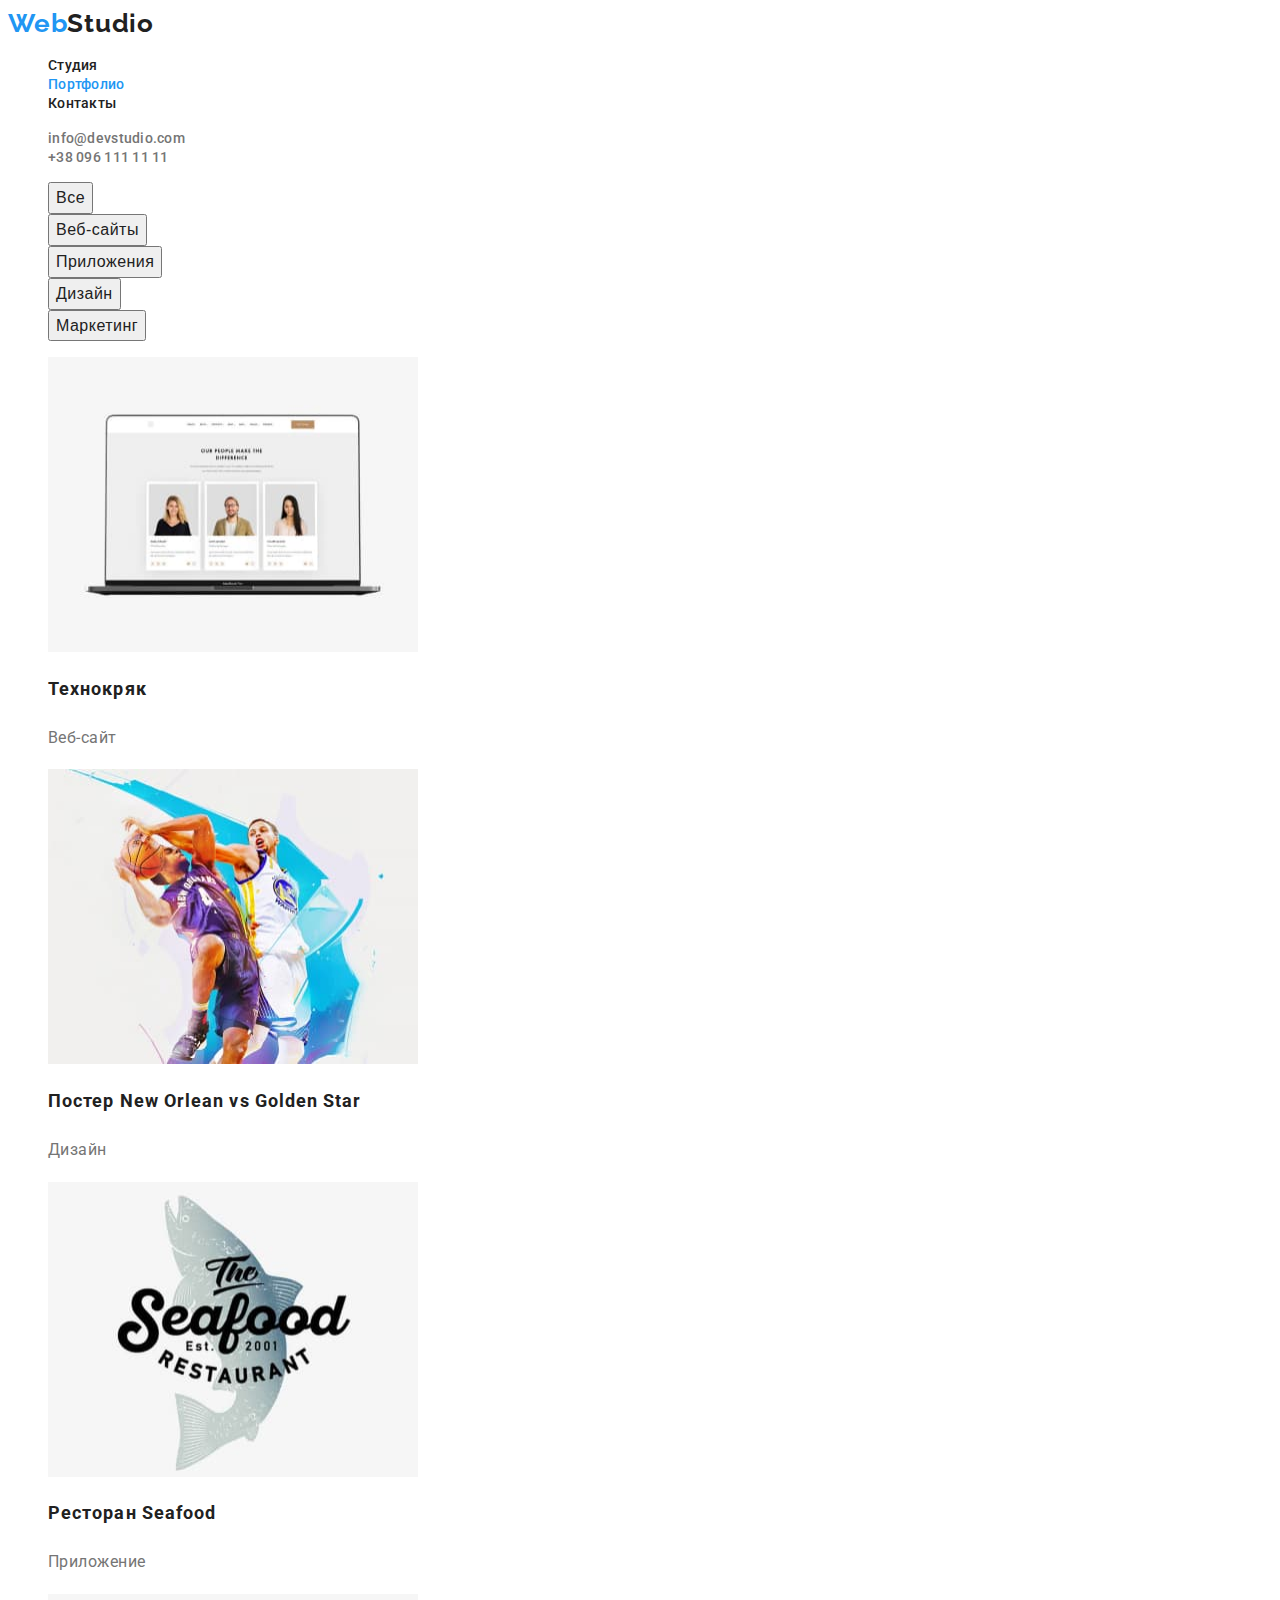
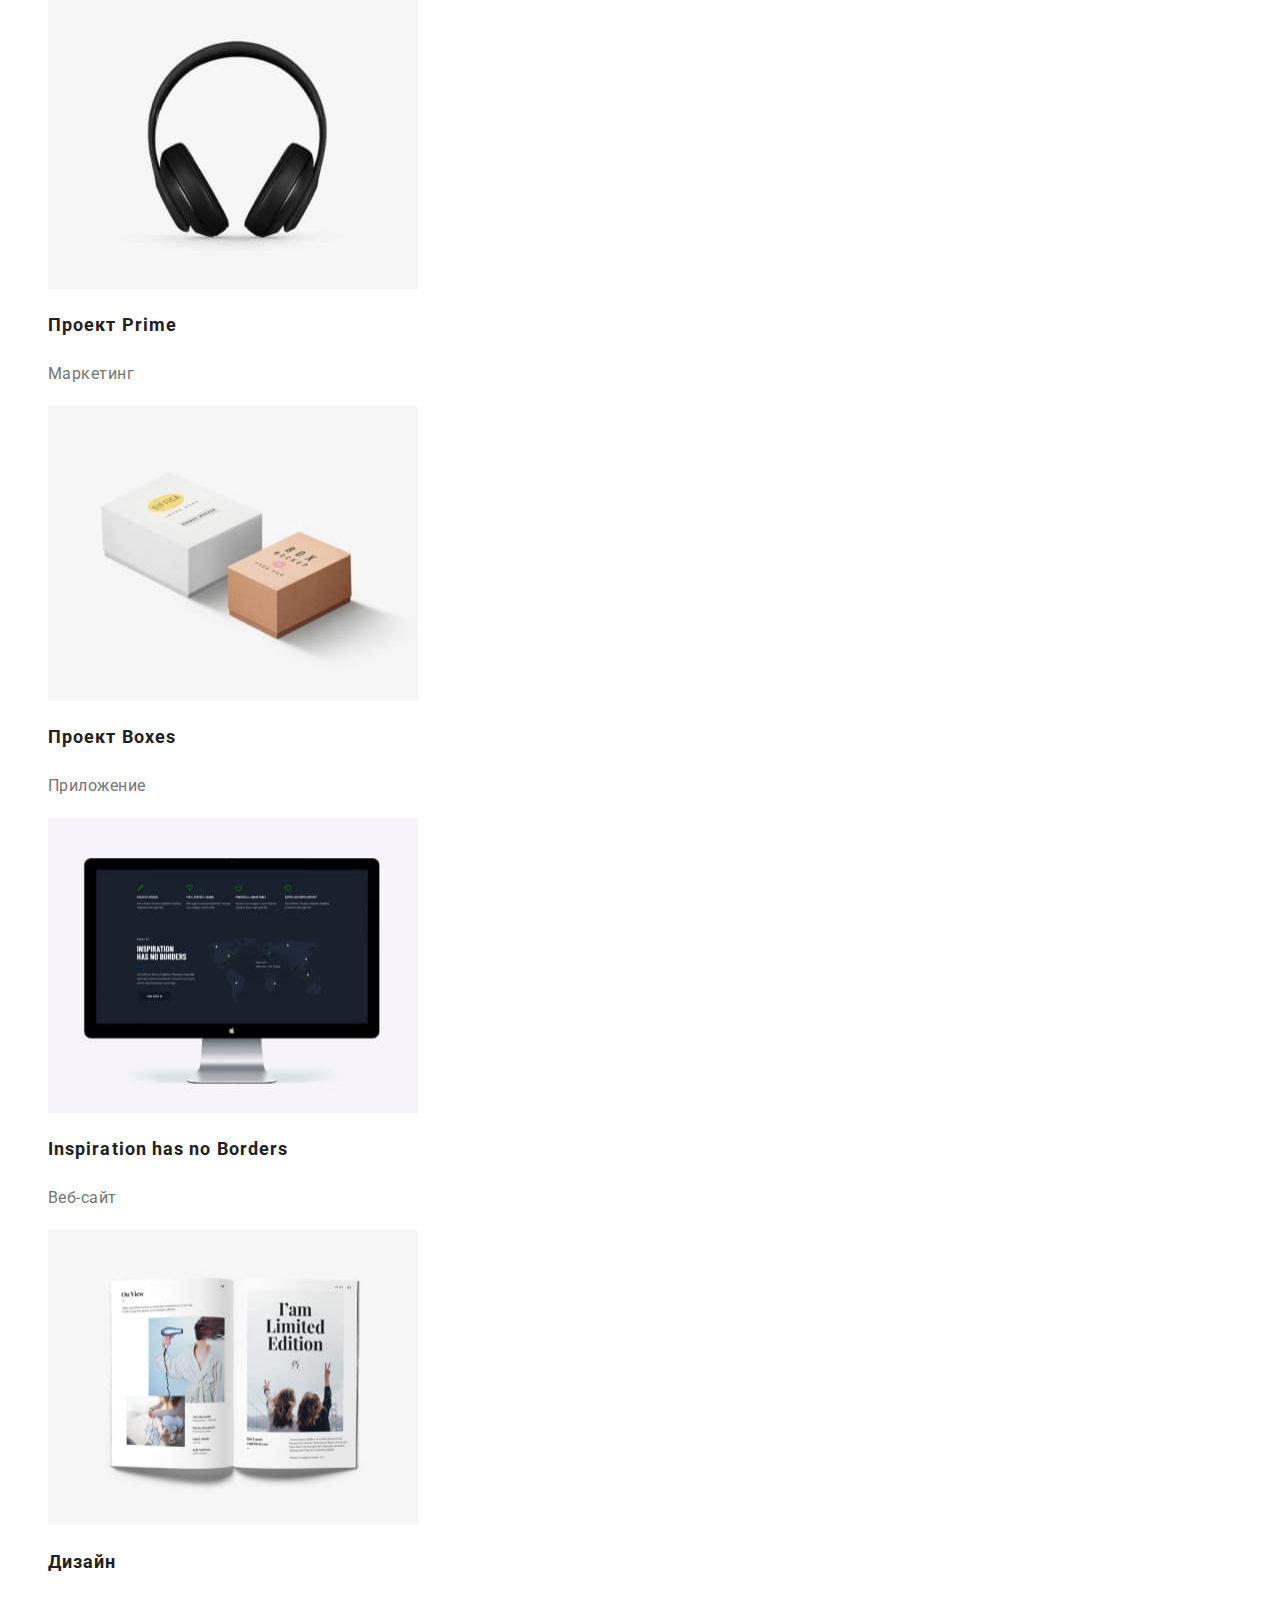
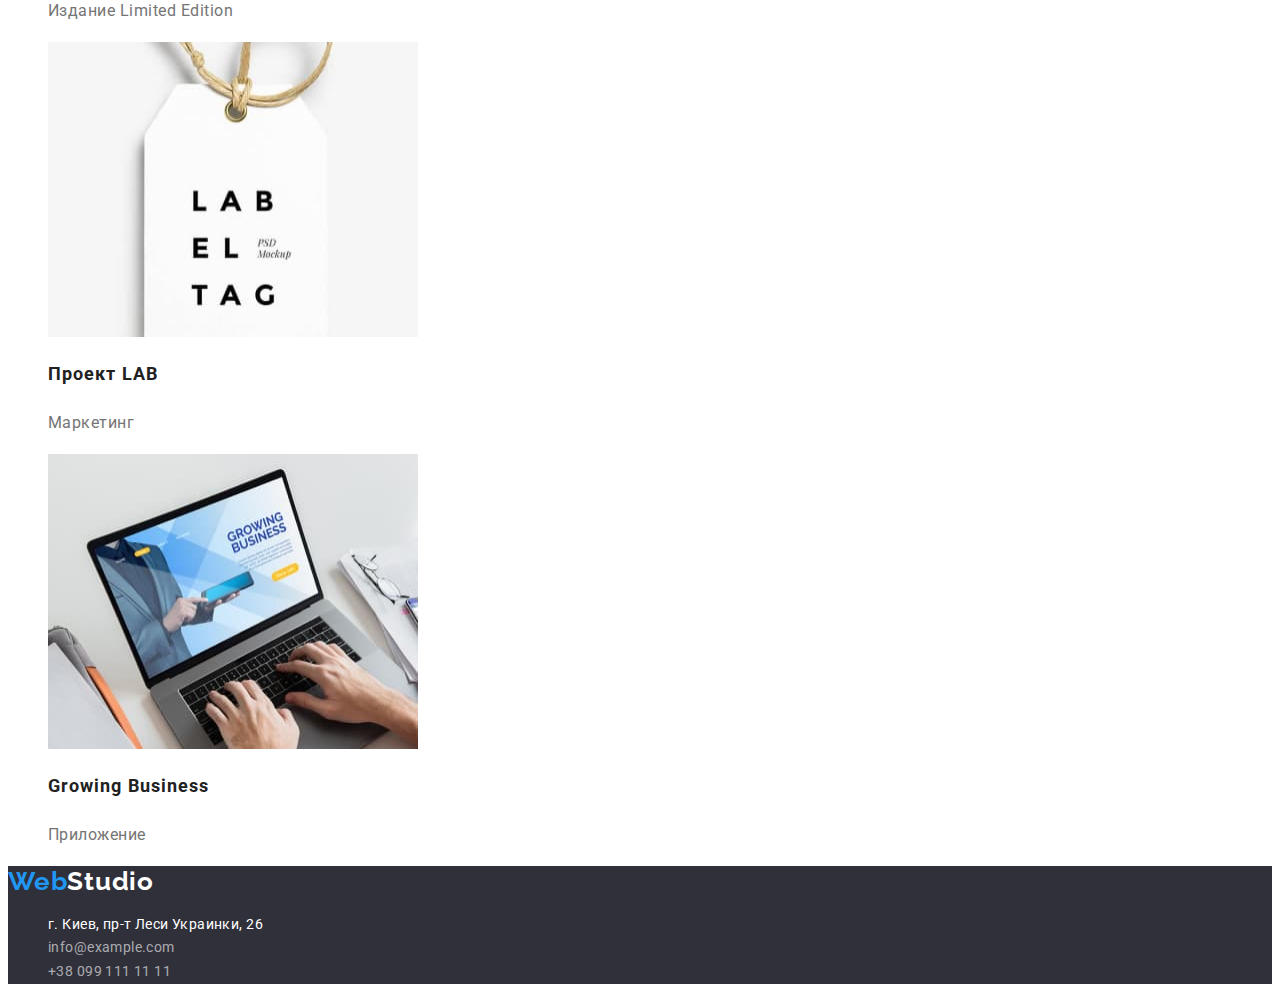
==== commit 6688fc44: "current" ====
--- a/portfolio.html
+++ b/portfolio.html
@@ -20,8 +20,12 @@
         <a class="logo-style link" href="/">Web<span class="logo-studio link">Studio</span> </a>
         <!-- /Logo -->
         <ul class="menu-list list">
-          <li class="menu-item"><a class="menu-link link" href="./index.html">Студия</a></li>
-          <li class="menu-item"><a class="menu-link link" href="./portfolio.html">Портфолио</a></li>
+          <li class="menu-item">
+            <a class="menu-link link" href="./index.html">Студия</a>
+          </li>
+          <li class="menu-item">
+            <a class="menu-link link current" href="./portfolio.html">Портфолио</a>
+          </li>
           <li class="menu-item"><a class="menu-link link" href="">Контакты</a></li>
         </ul>
       </nav>
--- a/css/styles.css
+++ b/css/styles.css
@@ -109,6 +109,10 @@
   color: var(--secondary-text);
 }
 
+.current {
+  color: var(--accent-color);
+}
+
 /* /header */ /* /header */ /* /header */ /* /header */ /* /header */
 
 /* Description */ /* Description */ /* Description */ /* Description */
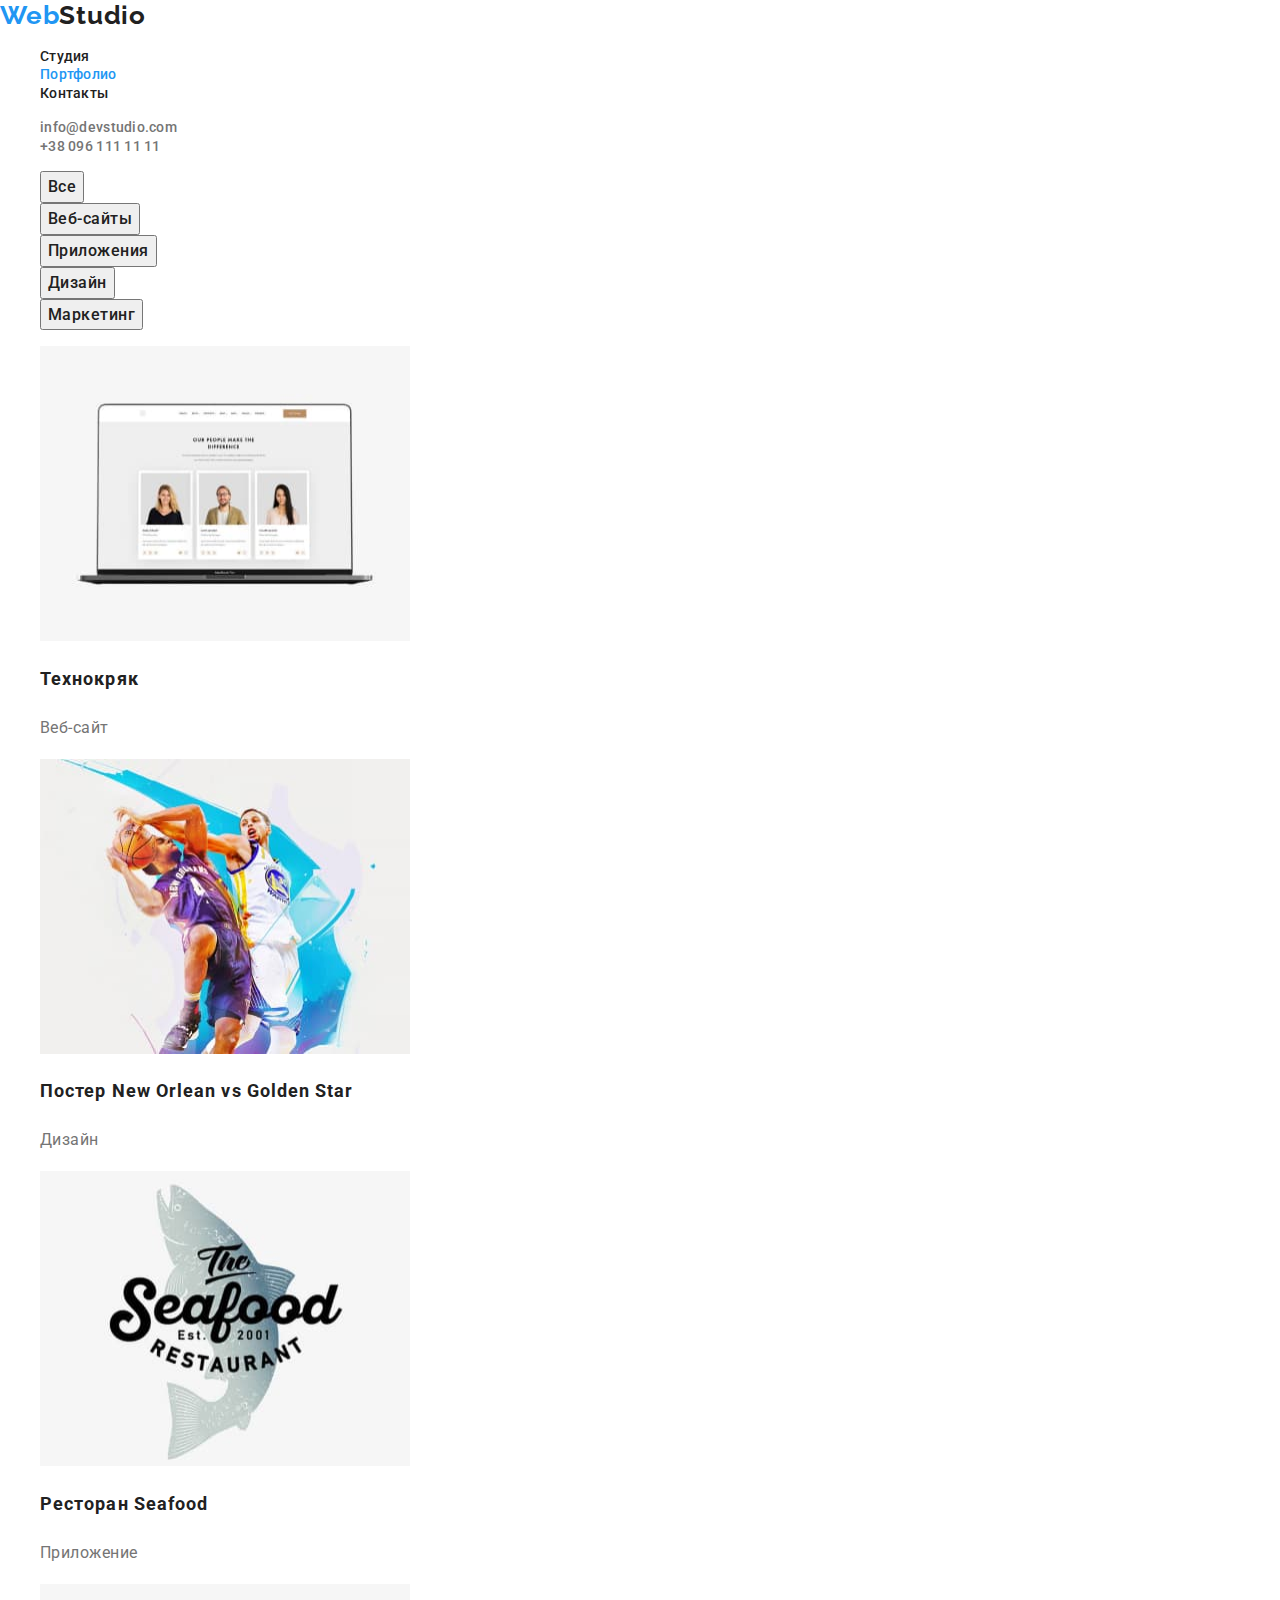
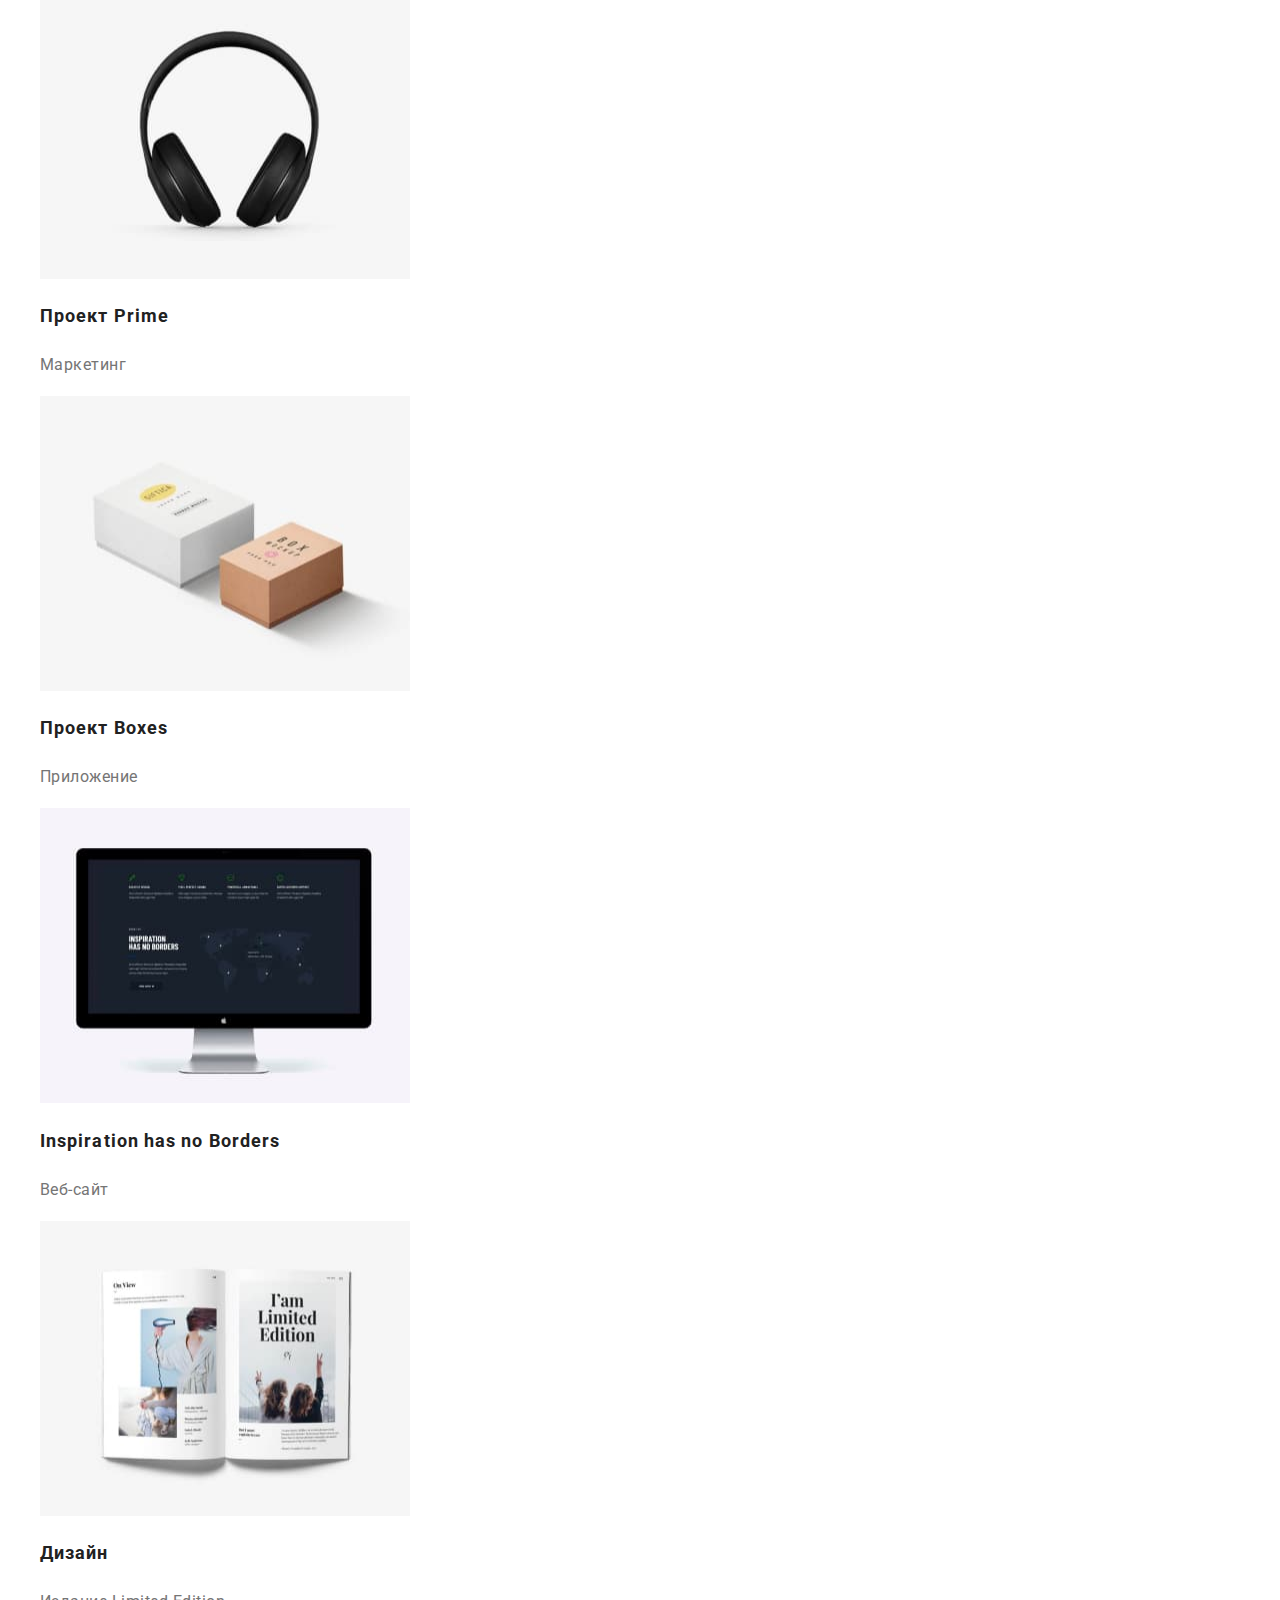
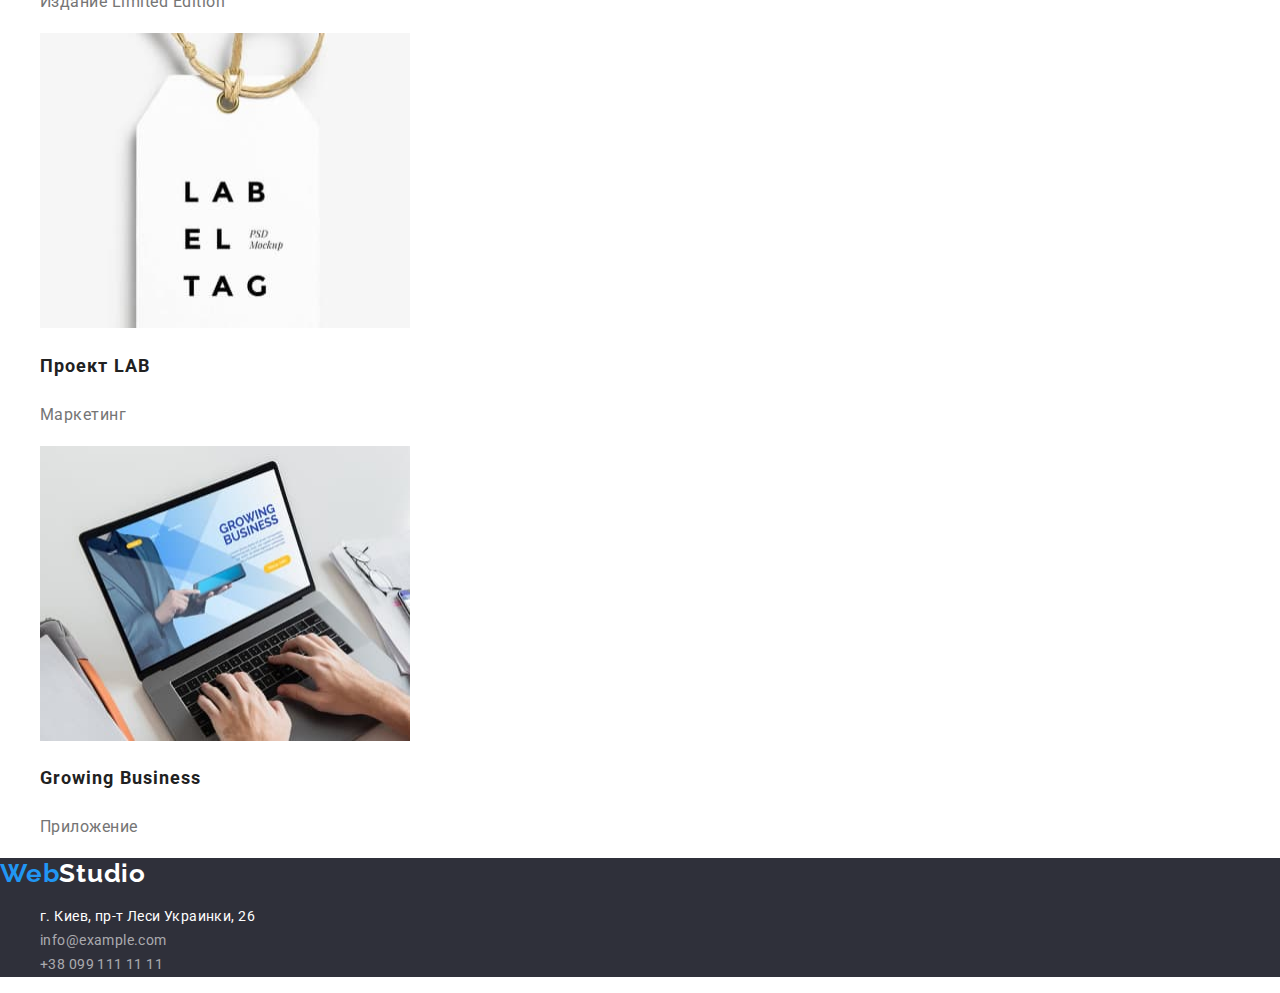
==== commit 587cb060: "norm" ====
--- a/portfolio.html
+++ b/portfolio.html
@@ -9,6 +9,10 @@
     <link
       href="https://fonts.googleapis.com/css2?family=Raleway:wght@700&family=Roboto:wght@400;500;700;900&display=swap"
       rel="stylesheet"
+    />
+    <link
+      rel="stylesheet"
+      href="https://cdn.jsdelivr.net/npm/modern-normalize@1.1.0/modern-normalize.css"
     />
     <link rel="stylesheet" href="./css/styles.css" />
     <title>Портфолио</title>
